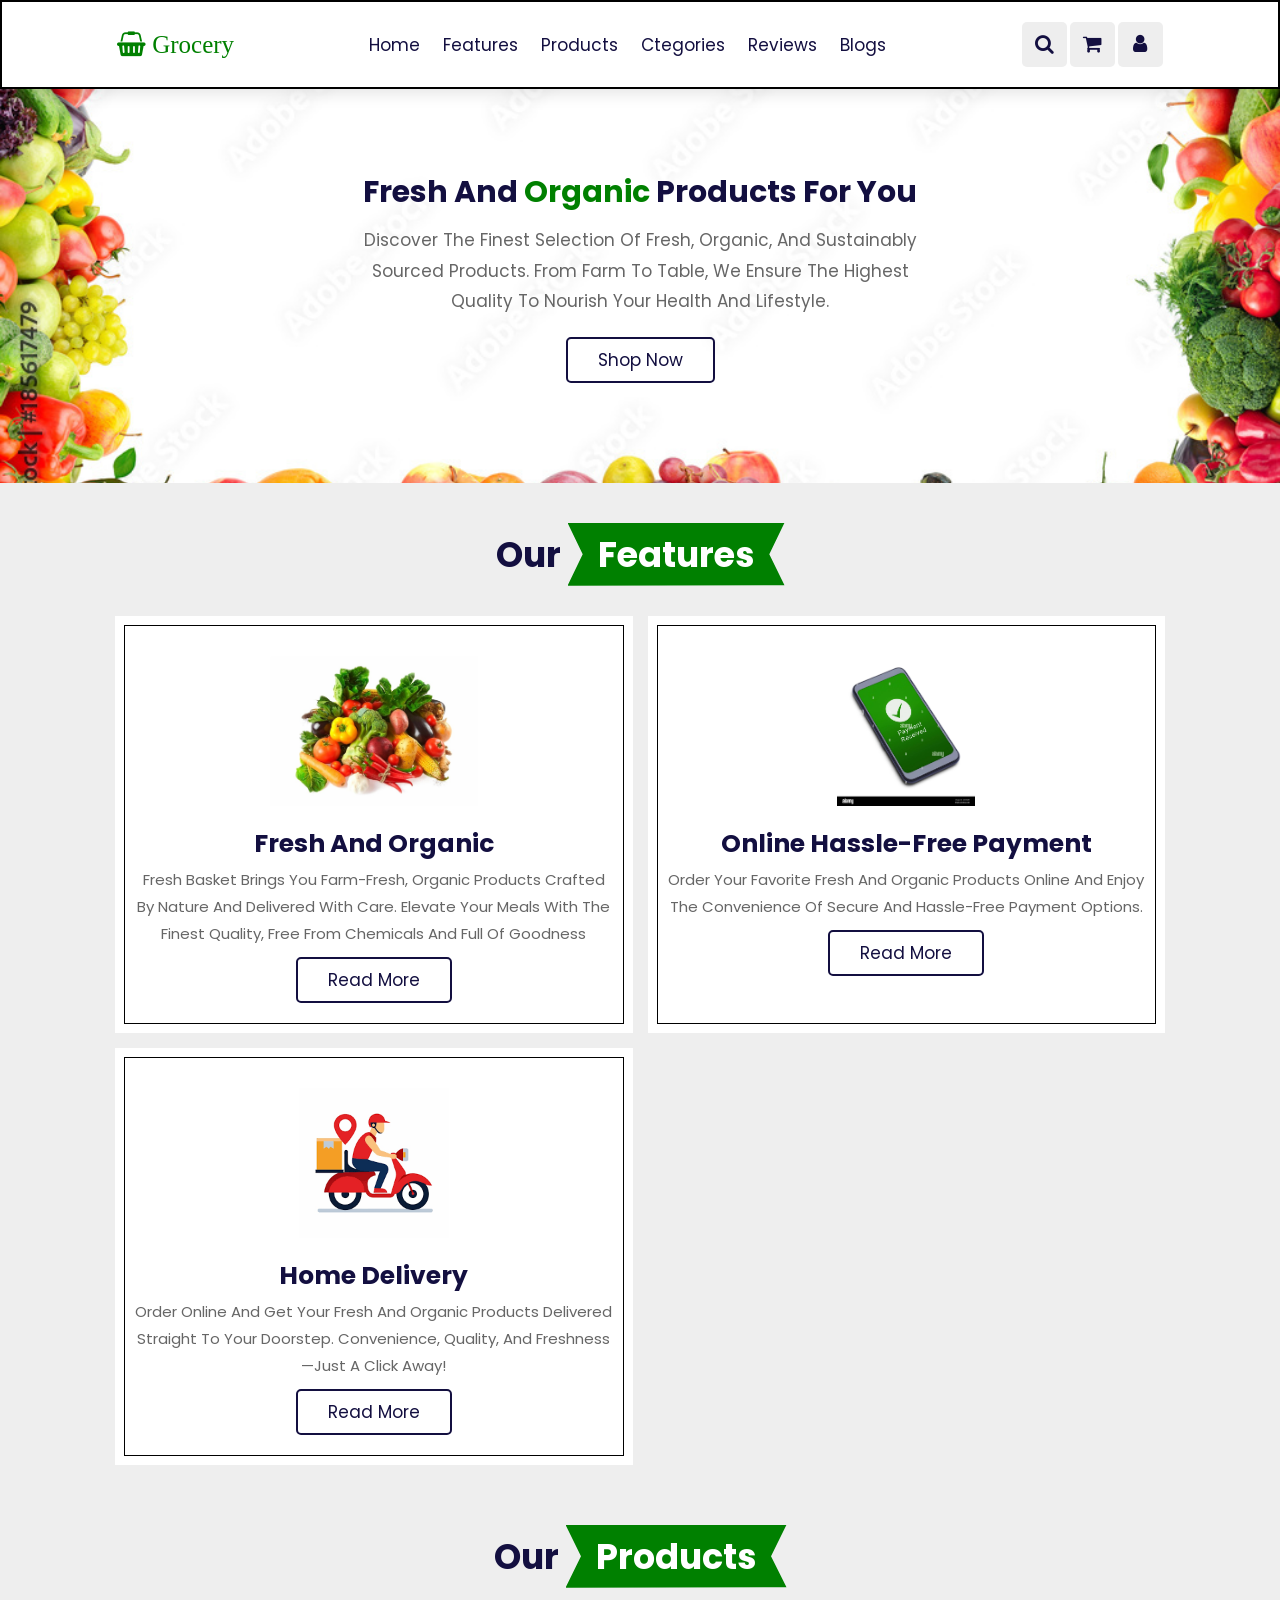
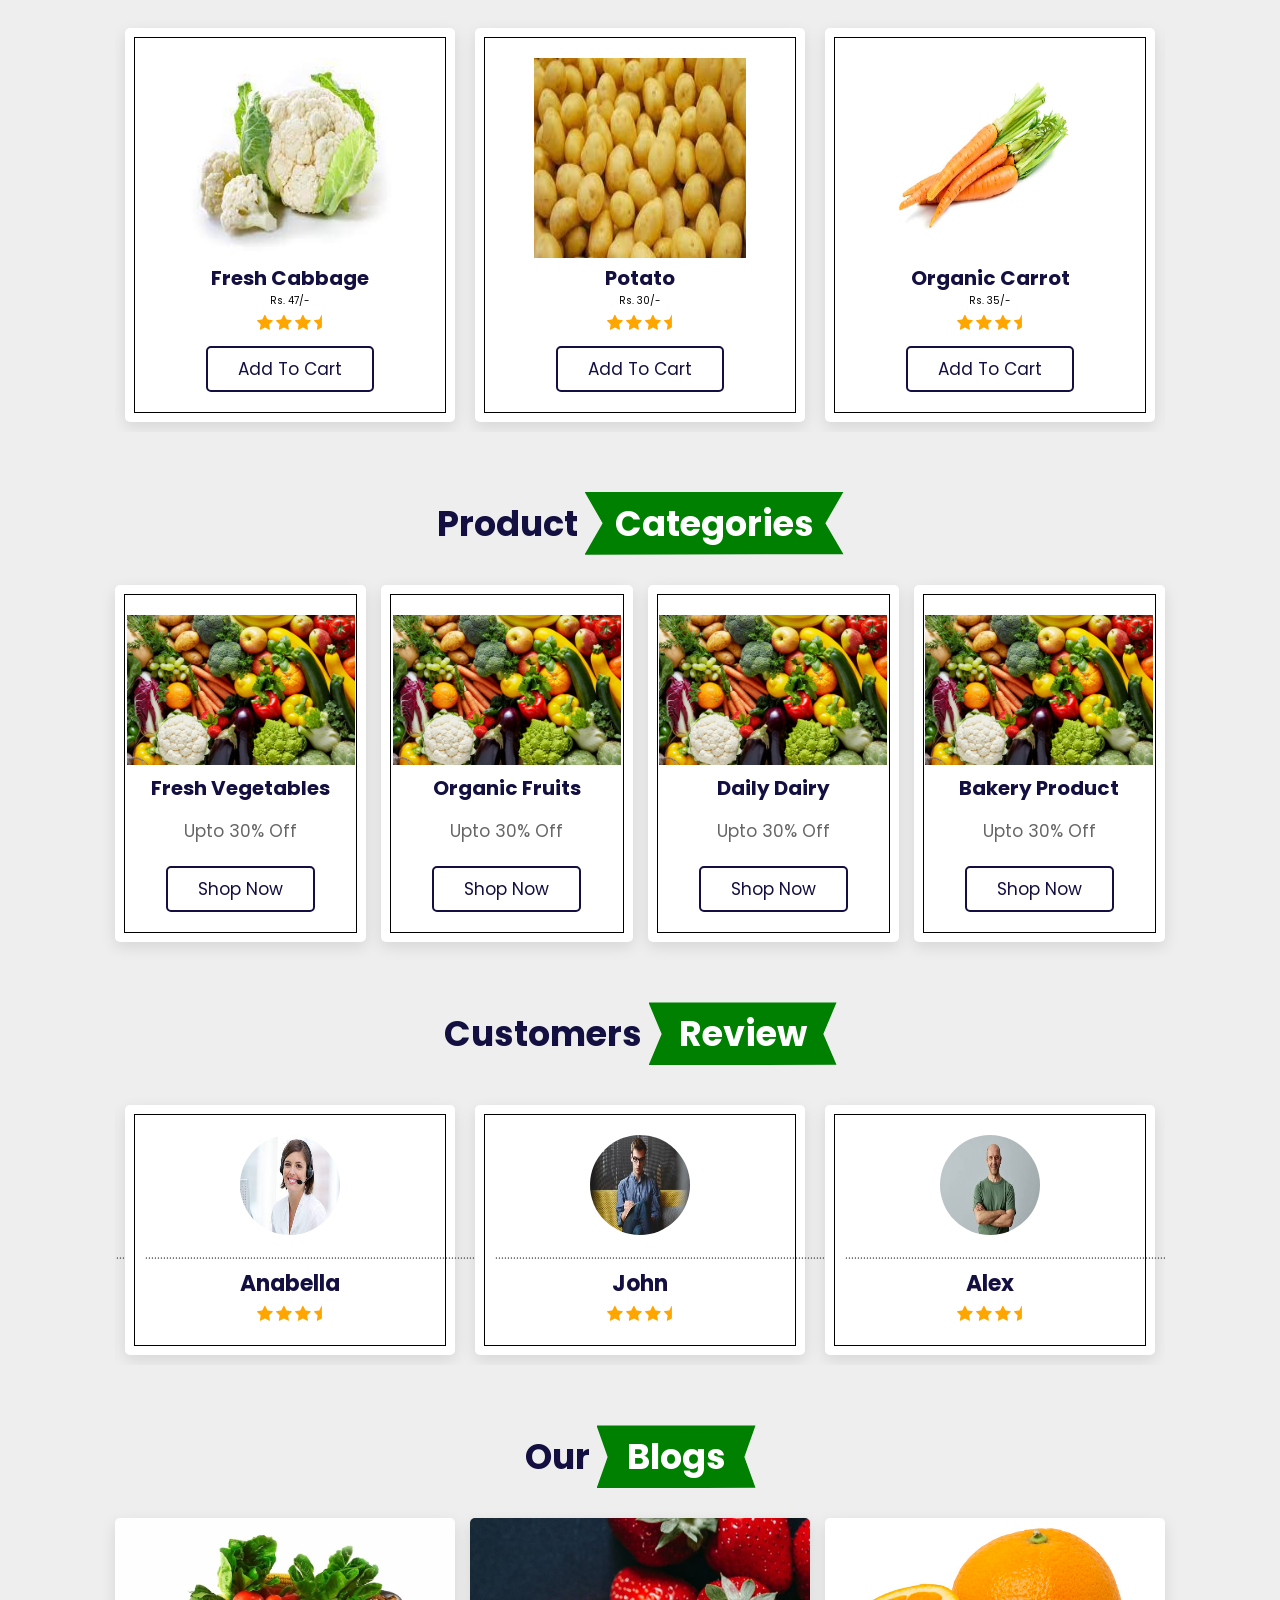
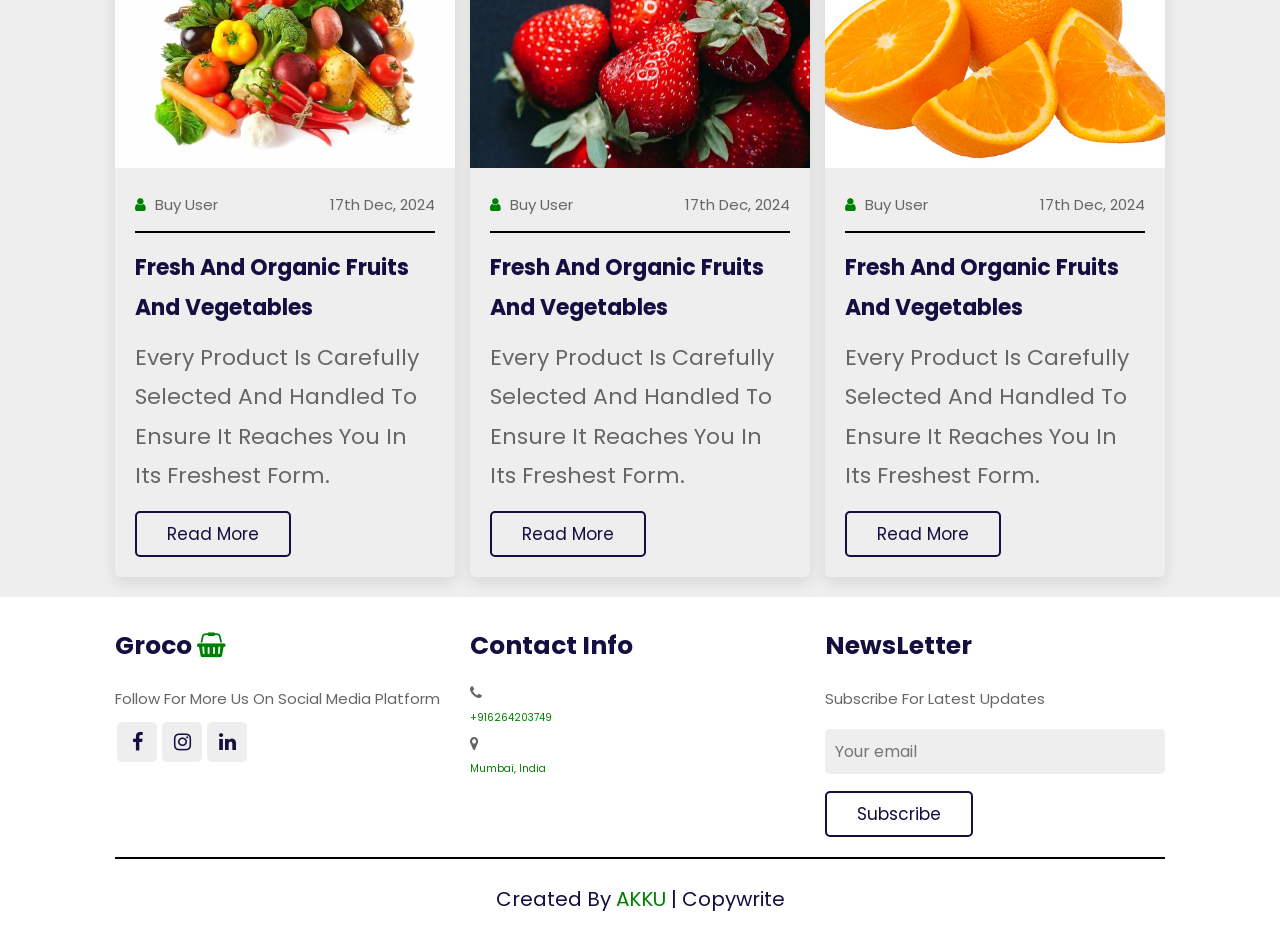
==== index.html @ 1bf32f7f "rename the file" ====
<!DOCTYPE html>
<html>

<head>
    <title>Organic Vegetables and Fruits</title>

    <link rel="icon" type="image/png" href="IMAGES/favicon-96x96.png" sizes="96x96" />
    <link rel="icon" type="image/svg+xml" href="IMAGES/favicon.svg" />
    <link rel="shortcut icon" href="IMAGES/favicon.ico" />
    <link rel="apple-touch-icon" sizes="180x180" href="IMAGES/apple-touch-icon.png" />
    <link rel="manifest" href="IMAGES/site.webmanifest" />

    <!-- Code for font awesome cdn -->
    <link rel="stylesheet" href="https://cdnjs.cloudflare.com/ajax/libs/font-awesome/4.7.0/css/font-awesome.min.css">
    <meta name="viewport" content="width=device-width, initial-scale=1">
    <link rel="stylesheet" href="https://cdnjs.cloudflare.com/ajax/libs/font-awesome/4.7.0/css/font-awesome.min.css">

    <!-- Code for linking css file -->
    <link rel="stylesheet" type="text/css" href="/LandingPAge.css">

    <link
    rel="stylesheet"
    href="https://cdn.jsdelivr.net/npm/swiper@11/swiper-bundle.min.css"
  />

    <meta name="viewport" content="width=device-width, initial-scale=1.0">

</head>

<body>

    <!-- header section -->
    <header class="header">
        <a href="#" class="logo"> <i class="fa fa-shopping-basket"> Grocery </i> </a>

        <nav class="navbar">
            <a href="#home">Home</a>
            <a href="#features">Features</a>
            <a href="#Products">Products</a>
            <a href="#categories">Ctegories</a>
            <a href="#reviews">Reviews</a>
            <a href="#blogs">Blogs</a>
        </nav>

        <div class="icons">
            <div class="fa fa-bars" id="menu-btn"></div>
            <div class="fa fa-search" id="search-btn"></div>
            <div class="fa fa-shopping-cart" id="cart-btn"></div>
            <div class="fa fa-user" id="login-btn"></div>
        </div>

        <form class="search-form">
            <input type="search" id="search-box" placeholder="Search Here">
            <label for="search-box" class="fa fa-search"></label>
        </form>


        <div class="shopping-cart">
            <div class="box">
                <i class="fa fa-trash"></i>
                <img src="IMAGES/watermelon.jpeg">
                <div class="content">
                    <h3>watermelon</h3>
                    <span class="price">₹57</span>
                    <span class="quantity">Qty.5</span>
                </div>

            </div>
            <div class="box">
                <i class="fa fa-trash"></i>
                <img src="IMAGES/Guawa.jpeg">
                <div class="content">
                    <h3>Guawa</h3>
                    <span class="price">₹37</span>
                    <span class="quantity">Qty.5</span>
                </div>

            </div>

            <div class="box">
                <i class="fa fa-trash"></i>
                <img src="IMAGES/Strawberryy.jpg">
                <div class="content">
                    <h3>Strawberry</h3>
                    <span class="price">₹87</span>
                    <span class="quantity">Qty.5</span>
                </div>

            </div>
            <div class="total">Total: Rs270/- </div>
            <a href="#" class="btn">Checkout</a>
        </div>


        <form action="#" class="login-form">
            <h3>Login now</h3>
            <input type="email" placeholder="enter your email" class="box">
             <input type="password" placeholder="enter password" class="box">

                <p>Forget Your password <a href="#">Click Here</a></p>
                <p>Don't have an account <a href="#">Create Now</a></p>
             <input type="submit" value="Login now" class="btn">
        </form>


    </header>


    <!-- Home Banner section -->
    <div class="home" id="home">
        <div class="content">
            <h3>Fresh and <span>Organic</span> products for you</h3>
            <p>Discover the finest selection of fresh, organic, and sustainably sourced products. From farm to table, we ensure the highest quality to nourish your health and lifestyle.</p>

            <a href="#" class="btn">Shop now</a>


        </div>
    </div>



    <!-- our feature section -->
     <section class="features" id="features">
        <h1 class="heading">Our <span>Features</span></h1>

        <div class="box-container">
            <div class="box">
                <img src="/IMAGES/Veg.jpg">
                <h3>Fresh and Organic</h3>

                <p>Fresh Basket brings you farm-fresh, organic products crafted by nature and delivered with care. Elevate your meals with the finest quality, free from chemicals and full of goodness  </p>

                <a href="#" class="btn">Read more</a>
            </div>

            <div class="box">
                <img src="/IMAGES/Payment.jpg">
                <h3>Online hassle-free Payment</h3>

                <p>Order your favorite fresh and organic products online and enjoy the convenience of secure and hassle-free payment options. </p>

                <a href="#" class="btn">Read more</a>
            </div>

            <div class="box">
                <img src="/IMAGES/delivery.png">
                <h3>Home Delivery</h3>

                <p>Order online and get your fresh and organic products delivered straight to your doorstep. Convenience, quality, and freshness—just a click away!  </p>

                <a href="#" class="btn">Read more</a>
            </div>
            
        </div>

     </section>

     <!-- our product section -->

    <section class="products" id="products">
        <h1 class="heading">Our <span>Products</span></h1>
    
        <div class="swiper product-slider">
            <div class="swiper-wrapper">
                <div class="swiper-slide box">
                    <img src="/IMAGES/cabbage.jpeg">
                    <h1>Fresh cabbage</h1>
                    <div class="price">Rs. 47/-</div>
                    <div class="stars">
                        <i class="fa fa-star"></i>
                        <i class="fa fa-star"></i>
                        <i class="fa fa-star"></i>
                        <i class="fa fa-star-half"></i>
    
                    </div>
                    <a href="#" class="btn">Add to cart</a>
                </div>

                <div class="swiper-slide box">
                    <img src="/IMAGES/Potato.jpeg">
                    <h1>Potato</h1>
                    <div class="price">Rs. 30/-</div>
                    <div class="stars">
                        <i class="fa fa-star"></i>
                        <i class="fa fa-star"></i>
                        <i class="fa fa-star"></i>
                        <i class="fa fa-star-half"></i>
            
                    </div>
                    <a href="#" class="btn">Add to cart</a>
                </div>
            
                <div class="swiper-slide box">
                    <img src="/IMAGES/Carrot.jpg">
                    <h1>Organic Carrot</h1>
                    <div class="price">Rs. 35/-</div>
                    <div class="stars">
                        <i class="fa fa-star"></i>
                        <i class="fa fa-star"></i>
                        <i class="fa fa-star"></i>
                        <i class="fa fa-star-half"></i>
            
                    </div>
                    <a href="#" class="btn">Add to cart</a>
                </div>
            
                <div class="swiper-slide box">
                    <img src="/IMAGES/mango.jpg">
                    <h1>Fresh mango</h1>
                    <div class="price">Rs. 150/-</div>
                    <div class="stars">
                        <i class="fa fa-star"></i>
                        <i class="fa fa-star"></i>
                        <i class="fa fa-star"></i>
                        <i class="fa fa-star-half"></i>
            
                    </div>
                    <a href="#" class="btn">Add to cart</a>
                </div>
        
                <div class="swiper-slide box">
                    <img src="/IMAGES/Strawberryy.jpg">
                    <h1>Fresh Strawberry</h1>
                    <div class="price">Rs. 47/-</div>
                    <div class="stars">
                        <i class="fa fa-star"></i>
                        <i class="fa fa-star"></i>
                        <i class="fa fa-star"></i>
                        <i class="fa fa-star-half"></i>
            
                    </div>
                    <a href="#" class="btn">Add to cart</a>
                </div>

                <div class="swiper-slide box">
                    <img src="/IMAGES/ladisfing1.jpg">
                    <h1>Organic LAdyfinger</h1>
                    <div class="price">Rs. 17/-</div>
                    <div class="stars">
                        <i class="fa fa-star"></i>
                        <i class="fa fa-star"></i>
                        <i class="fa fa-star"></i>
                        <i class="fa fa-star-half"></i>
            
                    </div>
                    <a href="#" class="btn">Add to cart</a>
                </div>
            </div>
        </div>
    </section>


    <!-- Our categories -->

    <section class="categories" id="categories">
        <h1 class="heading"> Product <span>Categories</span></h1>
        <div class="box-container">
            <div class="box">
                <img src="/IMAGES/allvegeies.jpg">
                <h3>Fresh Vegetables</h3>
                <p>upto 30% off</p>
                <a href="#" class="btn">Shop now</a>
            </div>

            <div class="box">
                <img src="/IMAGES/allvegeies.jpg">
                <h3>Organic Fruits</h3>
                <p>upto 30% off</p>
                <a href="#" class="btn">Shop now</a>
            </div>

            <div class="box">
                <img src="/IMAGES/allvegeies.jpg">
                <h3>Daily Dairy</h3>
                <p>upto 30% off</p>
                <a href="#" class="btn">Shop now</a>
            </div>

            <div class="box">
                <img src="/IMAGES/allvegeies.jpg">
                <h3>Bakery Product</h3>
                <p>upto 30% off</p>
                <a href="#" class="btn">Shop now</a>
            </div>
        </div>
    </section>


    <!-- Review Section -->

    <section class="review" id="review">
        <h1 class="heading"> Customers <span>Review</span></h1> 
        <div class="swiper review-slider">
            <div class="swiper-wrapper">
            <div class="swiper-slide box">
                <img src="/IMAGES/P1.jpeg">
                <p>.......................................................................................................................................................................................</p>
                <h3>Lui Loise</h3>
                <div class="stars">
                    <i class="fa fa-star"></i>
                    <i class="fa fa-star"></i>
                    <i class="fa fa-star"></i>
                    <i class="fa fa-star-half"></i>

                </div>
            </div>

            <div class="swiper-slide box">
                <img src="/IMAGES/p2.jpeg">
                <p>.......................................................................................................................................................................................</p>
                <h3>Anabella </h3>
                <div class="stars">
                    <i class="fa fa-star"></i>
                    <i class="fa fa-star"></i>
                    <i class="fa fa-star"></i>
                    <i class="fa fa-star-half"></i>

                </div>
            </div>

            <div class="swiper-slide box">
                <img src="/IMAGES/p3.jpeg">
                <p>.......................................................................................................................................................................................</p>
                <h3>John</h3>
                <div class="stars">
                    <i class="fa fa-star"></i>
                    <i class="fa fa-star"></i>
                    <i class="fa fa-star"></i>
                    <i class="fa fa-star-half"></i>

                </div>
            </div>

            <div class="swiper-slide box">
                <img src="/IMAGES/p4.jpeg">
                <p>.......................................................................................................................................................................................</p>
                <h3>Alex</h3>
                <div class="stars">
                    <i class="fa fa-star"></i>
                    <i class="fa fa-star"></i>
                    <i class="fa fa-star"></i>
                    <i class="fa fa-star-half"></i>

                </div>
            </div>
            </div>
        </div>
    </section>

    <!-- our blogging  -->

    <section class="blogs" id="blogs">
        <h1 class="heading"> Our <span>Blogs</span></h1>
        <div class="box-container">

            <div class="box">
                <img src="IMAGES/Veg.jpg">
                <div class="content">
                    <div class="icons">
                        <a href="#"><i class="fa fa-user"></i> Buy User</a>
                        <a href="#"><i class="fa fa-calender"></i> 17th Dec, 2024</a>
                </div>
                <h3>Fresh and organic fruits and Vegetables</h3>
                <p>Every product is carefully selected and handled to ensure it reaches you in its freshest form.</p>
                <a href="#" class="btn">read more</a>
           </div>
        </div>

        <div class="box">
            <img src="IMAGES/Strawberry.jpg">
            <div class="content">
                <div class="icons">
                    <a href="#"><i class="fa fa-user"></i> Buy User</a>
                    <a href="#"><i class="fa fa-calender"></i> 17th Dec, 2024</a>
            </div>
            <h3>Fresh and organic fruits and Vegetables</h3>
            <p>Every product is carefully selected and handled to ensure it reaches you in its freshest form.</p>
            <a href="#" class="btn">read more</a>
       </div>
    </div>

    <div class="box">
        <img src="IMAGES/orange.jpg">
        <div class="content">
            <div class="icons">
                <a href="#"><i class="fa fa-user"></i> Buy User</a>
                <a href="#"><i class="fa fa-calender"></i> 17th Dec, 2024</a>
                    </div>
                        <h3>Fresh and organic fruits and Vegetables</h3>
                            <p>Every product is carefully selected and handled to ensure it reaches you in its freshest form.</p>
                             <a href="#" class="btn">read more</a>
                      </div>
             </div>
        </div>

    </section>

    <!-- footer section -->
     <section class="footer">
        <div class="box-container">
            <div class="box">
                <h3>Groco <i class="fa fa-shopping-basket"></i></h3>
                <p>follow for more us on social media platform</p>
                <div class="share">
                    <a href="#" class="fa fa-facebook"></a>
                    <a href="#" class="fa fa-instagram"></a>
                    <a href="#" class="fa fa-linkedin"></a>
                </div>
            </div>

            <div class="box">
                <h3>Contact Info</h3>
                <a href="#" class="links"><i class="fa fa-phone"></i>+916264203749</a>
                <a href="#" class="links"><i class="fa fa-map-marker"></i>Mumbai, India</a>
            </div>


            <div class="box">
                <h3>NewsLetter</h3>
                <p>Subscribe for latest updates</p>
                <input type="email" placeholder="Your email" class="email">
                <input type="submit" value="Subscribe" class="btn">

            </div>
        </div>
            <div class="credit"> Created By <span>AKKU</span> | copywrite</div>

     </section>


    <script src="https://cdn.jsdelivr.net/npm/swiper@11/swiper-bundle.min.js"></script>
    <script src="/script.js"></script>

</body>

</html>
---- LandingPAge.css ----
@import url('https://fonts.googleapis.com/css2?family=Poppins:ital,wght@0,400;0,500;1,300&display=swap');

:root {
    --green: green;
    --black: #130f40;
    --light-color: #666;
    --box-shadow: 0 .5rem 1.5rem rgba(0, 0, 0, .1);
    --border: .2rem solid rgba(0, 0, 0.1);
    --outline: .1rem solid rgba(0, 0, 0.1);

}

* {
    font-family: 'Poppins', sans-serif;
    margin: 0;
    padding: 0;
    box-sizing: border-box;
    outline: none;
    border: none;
    text-decoration: none;
    text-transform: capitalize;
    transition: all .2s linear;

}

html {
    font-size: 62.5%;
    overflow-x: hidden;
    scroll-behavior: smooth;
    scroll-padding-top: 7rem;
}

body {
    background-color: #eee;

}

/* css code for home banner */
section {
    padding: 2rem 9%;
}
.heading
{
    text-align: center;
    padding: 2rem 0;
    padding-bottom: 3rem;
    font-size: 3.5rem;
    color: var(--black);
}
.heading span 
{
    background: var(--green);
    color: #fff;
    display: inline-block;
    padding: .5rem 3rem;
    clip-path: polygon(100% 0, 93% 50%, 100% 99%, 0% 100%, 7% 50%, 0% 0%);

}

.btn {
    border: .2rem solid var(--black);
    margin-top: 1rem;
    display: inline-block;
    padding: .8rem 3rem;
    font-size: 1.7rem;
    border-radius: .5rem;
    color: var(--black);
    cursor: pointer;
    background: none;
}

.btn:hover {
    background: var(--green);
    color: #fff;
}

.header {
    border: 2px solid;
    position: fixed;
    top: 0;
    left: 0;
    right: 0;
    z-index: 1000;
    display: flex;
    align-items: center;
    justify-content: space-between;
    padding: 2rem 9%;
    background: #fff;
    box-shadow: var(--box-shadow);

}

.header .logo {
    font-size: 2.5rem;
    font-weight: bolder;
}

.header .logo i {
    color: var(--green);
}

.header .navbar a {
    font-size: 1.7rem;
    margin: 0 1rem;
    color: var(--black)
}

.header .navbar a:hover {
    color: var(--green);
}

.header .icons div {
    border: 0px solid;
    height: 4.5rem;
    width: 4.5rem;
    line-height: 4.5rem;
    border-radius: .5rem;
    background: #eee;
    color: var(--black);
    font-size: 2rem;
    margin-right: 3ren;
    text-align: center;
    cursor: pointer;
}

.header .icons div:hover {
    background: var(--green);
    color: white;
}

#menu-btn {
    display: none;
}

.header .navbar.active {
    right: 2rem;
    transition: .4s linear;
}


.header .search-form {
    border: 0px solid;
    position: absolute;
    top: 110%;
    right: -110%;
    width: 50rem;
    height: 5rem;
    background: #fff;
    border-radius: .5rem;
    overflow: hidden;
    display: flex;
    align-items: center;
    box-shadow: var(--box-shadow);

}

.header .search-form.active {
    right: 2rem;
    transition: .4rem linear;
}

.header .search-form input {
    height: 100%;
    width: 100%;
    background: none;
    text-transform: none;
    font-size: 1.6rem;
    color: var(--black);
    padding: 0 1.5rem;
}

.header .search-form label {
    font-size: 2.2rem;
    padding-right: 1.5rem;
    color: var(--black);
    cursor: pointer;
}

.header .search-form label:hover {
    color: var(--green);

}

.header .shopping-cart {
    border: 0px solid;
    position: absolute;
    top: 110%;
    right: -110%;
    padding: 1rem;
    border-radius: .5rem;
    box-shadow: var(--box-shadow);
    width: 35rem;
    background: #fff;
}

.header .shopping-cart.active {
    right: 2rem;
    transition: .4s linear;
}

.header .shopping-cart .box {
    display: flex;
    flex-direction: row;
    align-items: center;
    gap: 1rem;
    position: relative;
    margin: 1rem 0;

}

.header .shopping-cart .box img {
    width: 10rem;
    /* width: 100%; */
    object-fit: cover;
}

.header .shopping-cart .box .fa-trash {
    font-size: 2rem;
    position: absolute;
    top: 50%;
    right: 2rem;
    cursor: pointer;
    color: var(--light-color);
    transform: translateY(-50%);
}

.header .shopping-cart .box .fa-trash:hover {
    color: var(--green);
}

.header .shopping-cart .box .content h3 {
    color: var(--black);
    font-size: 1.7rem;
    padding-bottom: 1rem;
}

.header .shopping-cart .box .content span {
    color: var(--light-color);
    font-size: 1.6rem;
}

.header .shopping-cart .box .content .quantity {
    padding-left: 1rem;
}

.header .shopping-cart .total {
    font-size: 2.5rem;
    padding: 1rem 0;
    text-align: center;
    color: var(--black);
}

.header .shopping-cart .btn {
    display: block;
    text-align: center;
    margin: 1rem 0;
}

.header .login-form {
    border: 0px solid;
    position: absolute;
    width: 30rem;
    top: 110%;
    right: -110%;
    box-shadow: var(--box-shadow);
    padding: 2rem;
    border-radius: .5rem;
    background: #fff;
    text-align: center;

}

.header .login-form.active {
    right: 2rem;
    transition: .4s linear;
}

.header .login-form h3 {
    font-size: 2.5rem;
    text-transform: uppercase;
    color: var(--black);
}

.header .login-form .box {
    width: 100%;
    border: 0px solid;
    margin: .7rem 0;
    background: #eee;
    border-radius: .5rem;
    padding: 1rem;
    font-size: 1.6rem;
    color: var(--black);
    text-transform: none;
}

.header .login-form p {
    font-size: 1.4rem;
    padding: .5rem 0;
    color: var(--light-color);
}

.header .login-form p a {
    color: var(--green);
    text-decoration: underline;
}


.home {
    border: 0px solid;
    display: flex;
    justify-content: center;
    background: url(/IMAGES/allorganics.jpg) no-repeat;
    background-position: center;
    background-size: cover;
    padding-top: 17rem;
    padding-bottom: 10rem;

}


.home .content
 {
    border: 0px solid;
    text-align: center;
    width: 60rem;

}

.home .content h3 {
    color: var(--black);
    font-size: 3rem;
}

.home .content h3 span {
    color: var(--green);
}

.home .content p
{
    color: var(--light-color);
    font-size: 1.7rem;
    padding: 1rem 0;
    line-height: 1.8;
}

/* features code */
.features .box-container
{
    border: 0px solid;
    display: grid;
    grid-template-columns: repeat(auto-fit, minmax(35rem, 1fr));
    gap: 1.5rem;
}

.features .box-container .box
{
    border: 0px solid red;
    padding: 3rem 2rem;
    background: #fff;
    outline: var(--outline);
    outline-offset: -1rem;
    text-align: center;
    box-shadow: 0px 0px 5px var(--box-shadow);

}

.features .box-container .box:hover
{
    box-shadow: 1px 1px 10px 4px var(--green);
}

.features .box-container .box img
{
    margin: 1rem 0;
    height: 15rem;
}

.features .box-container .box h3
{
    font-size: 2.5rem;
    line-height: 1.8;
    color: var(--black);
}
.features .box-container .box p
{
    font-size: 1.5rem;
    line-height: 1.8;
    color: var(--light-color);
    padding: 1rem o; 
}


/* products */

.products .product-slider
{
    border: 0px solid;
    padding: 1rem;
    
}

.products .product-slider:first-child
{
    margin-bottom: 2rem;
}
.products .product-slider .box
{
    border: 0px solid red;
    background: #fff;
    border-radius: .5rem;
    text-align: center;
    padding: 3rem 2rem;
    outline-offset: -1rem;
    outline: var(--outline);
    box-shadow: var(--box-shadow);
    transition: .2s linear;
    /* max-width: 250px; */
    /* overflow: hidden;  */
    
}
.products .product-slider .box:hover
{
    box-shadow: 1px 1px 10px 4px var(--green);
}
.products .product-slider .box img
{
    height: 20rem;
    max-width: 212px;
    
}
.products .product-slider .box h1
{
    font-size: 2rem;
    color: var(--black);
}
.products .product-slider .box.price
{
    font-size: 2rem;
    color: var(--light-color);
    padding: .5rem 0;
}
.products .product-slider .box .stars i
{
    font-size: 1.7rem;
    color: orange;
    padding: .5rem 0;
}

/* categories */
.categories .box-container
{
    border: 0px solid;
    display: grid;
    grid-template-columns: repeat(auto-fit, minmax(25rem, 1fr));
    gap: 1.5rem;
}
.categories .box-container .box{
    padding: 3rem 0;
    background: white;
    border-radius: .5rem;
    box-shadow: var(--box-shadow);
    outline: var(--outline);
    outline-offset: -1rem;
    text-align: center;
}
.categories .box-container .box:hover
{
    box-shadow: 1px 1px 10px 4px var(--green);
}

.categories .box-container .box img
{
    margin: 1rem o;
    height: 15rem;
}

.categories .box-container .box h3
{
    font-size: 2rem;
    color: var(--black);
    line-height: 1.8;
}

.categories .box-container .box p
{
   font-size: 1.7rem;
   color: var(--light-color);
   line-height: 1.8;
   padding: 1rem 0;
}

/* review */
.review .review-slider
{
    border: 0px solid;
    padding: 1rem;
}
.review .review-slider .box
{
    border: 0px solid red;
    background: #fff;
    border-radius: .5rem;
    text-align: center;
    padding: 3rem 2rem;
    outline-offset: -1rem;
    outline: var(--outline);
    box-shadow: var(--box-shadow);
    transition: .2s linear;
    /* max-width: 250px; */
}

.review .review-slider .box:hover
{
    box-shadow: 1px 1px 10px 4px var(--green);
}

.review .review-slider .box img
{
    height: 10rem;
    width: 10rem;
    border-radius: 50%;
}

.review .review-slider .box p
{
    padding:  1rem o;
    line-height: 1.8;
    color: var(--light-color);
    font-size: 1.5rem;
    /* word-wrap: break-word; */
}

.review .review-slider .box h3
{
    padding-bottom:  .5rem ;
    color: var(--black);
    font-size: 2.2rem;
}
.review .review-slider .box .stars i
{
    color: orange;
    font-size: 1.7rem;
}

/* blogs */
.blogs .box-container
{
    border: 0px solid;
    display: grid;
    grid-template-columns: repeat(auto-fit, minmax(25rem, 1fr));
    gap: 1.5rem;
}
.blogs .box-container .box
{
    overflow: hidden;
    border-radius: .5rem;
    box-shadow: var(--box-shadow);
}
.blogs .box-container .box img
{
    height: 25rem;
    width: 100%;
    object-fit: cover;
}
.blogs .box-container .box .content
{
    padding: 2rem;
}
.blogs .box-container .box .content .icons
{
    display: flex;
    align-items: center;
    justify-content: space-between;
    padding-bottom: 1.5rem;
    margin-bottom: 1rem;
    border-bottom: var(--border);
}

.blogs .box-container .box .content .icons a
{
    color: var(--light-color);
    font-size: 1.5rem;
}
.blogs .box-container .box .content .icons a:hover
{
    color: var(--black);
}
.blogs .box-container .box .content .icons a i
{
    color: green;
    padding-right: .5rem;
}
.blogs .box-container .box .content h3
{
    line-height: 1.8;
    color: var(--black);
    font-size: 2.2rem;
    padding: .5rem 0;
}
.blogs .box-container .box .content p
{
    line-height: 1.8;
    color: var(--light-color);
    font-size: 2.2rem;
    padding: .5rem 0;
}

/* footer */
.footer 
{
    background: #fff;
}
.footer .box-container
{
    border: 0px solid;
    display: grid;
    grid-template-columns: repeat(auto-fit, minmax(26rem, 1fr));
    gap: 1.5rem;
}
.footer .box-container .box h3
{
    font-size: 2.5rem;
    color: var(--black);
    padding: 1rem 0;
}
.footer .box-container .box h3 i
{
    color: var(--green);
}
.footer .box-container .box .links
{
    color: var(--green);
    padding-right: .5rem;
}
.footer .box-container .box .links i
{
    display: block;
    font-size: 1.5rem;
    color: var(--light-color);
    padding: 1rem 0;
}
.footer .box-container .box .links:hover:hover
{
    padding-right: 2rem;
}
.footer .box-container .box p
{
    line-height: 1.8;
    font-size: 1.5rem;
    color: var(--light-color);
    padding: 1rem 0;
}
.footer .box-container .box .share a
{
    height: 4rem;
    width: 4rem;
    line-height: 4rem;
    border-radius: .5rem;
    font-size: 2rem;
    color: var(--black);
    margin-left: .2rem;
    background: #eee;
    text-align: center;
}
.footer .box-container .box .share a:hover
{
   background: var(--green);
   color: #fff;
}
.footer .box-container .box .email
{
    width: 100%;
    margin: .7rem 0;
    padding: 1rem;
    border-radius: .5rem;
    background: #eee;
    font-size: 1.6rem;
     color: var(--black);
     text-transform: none;
}
.footer .credit
{
    text-align: center;
    margin-top: 2rem;
    padding: 1rem;
    padding-top: 2.5rem;
    font-size: 2rem;
    color: var(--black);
    border-top: var(--border);
}
.footer .credit span
{
    color: var(--green);
}


/* media query */

@media (max-width: 991px) {
    html {
        font-size: 55%;
    }

    .header {
        padding: 2rem;
    }

    section {
        padding: 2rem;
    }
}

@media (max-width: 768px) {
    #menu-btn {
        display: inline-block;
    }

    .header .search-form {
        width: 90%;
    }

    .header .navbar {
        position: absolute;
        top: 110%;
        right: -110%;
        width: 30rem;
        box-shadow: var(--box-shadow);
        border-radius: .5rem;
        background: #fff;
    }

    .header .navbar a {
        font-size: 2rem;
        margin: 2rem 2.5rem;
        display: block
    }
}

@media (max-width: 450px) 
{
    html 
    {
        font-size: 50%;
    }
    .heading
    {
        font-size: 2.5rem;
    }
    .footer
    {
        text-align: center;
    }
}
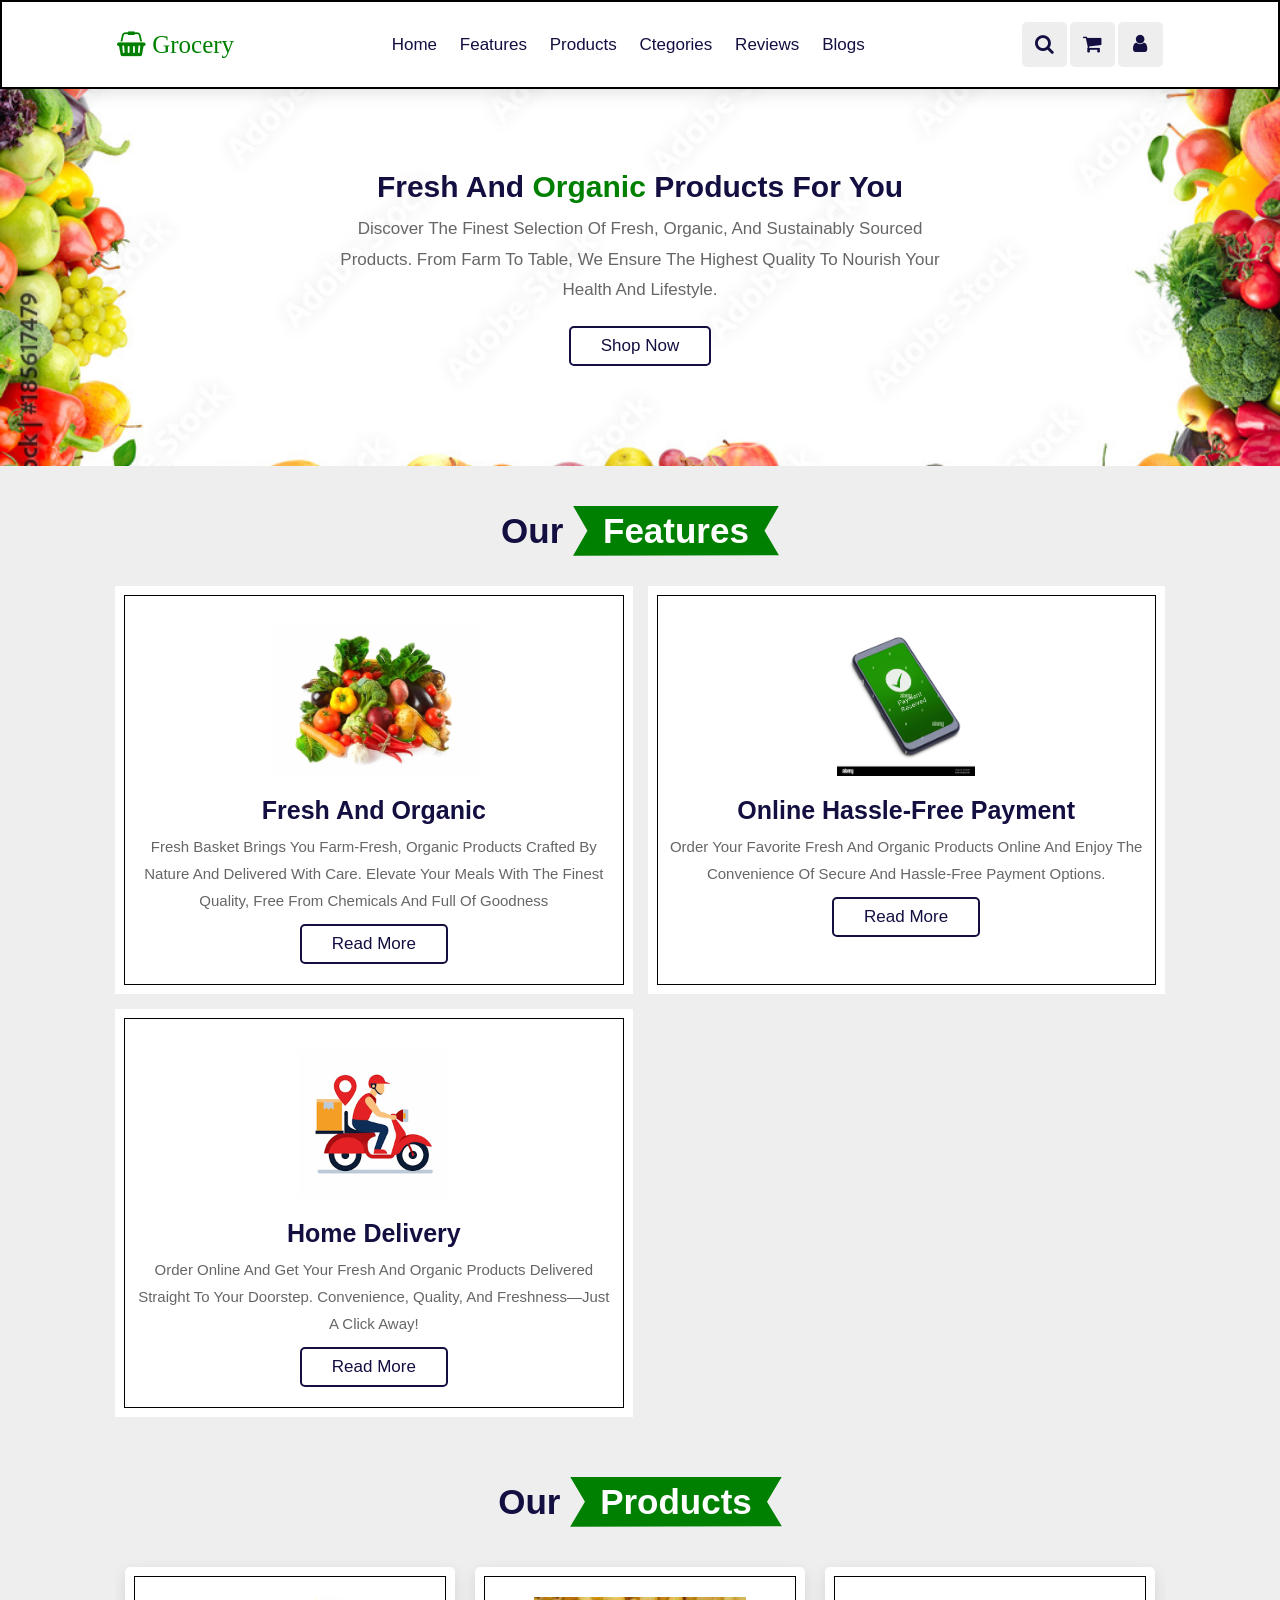
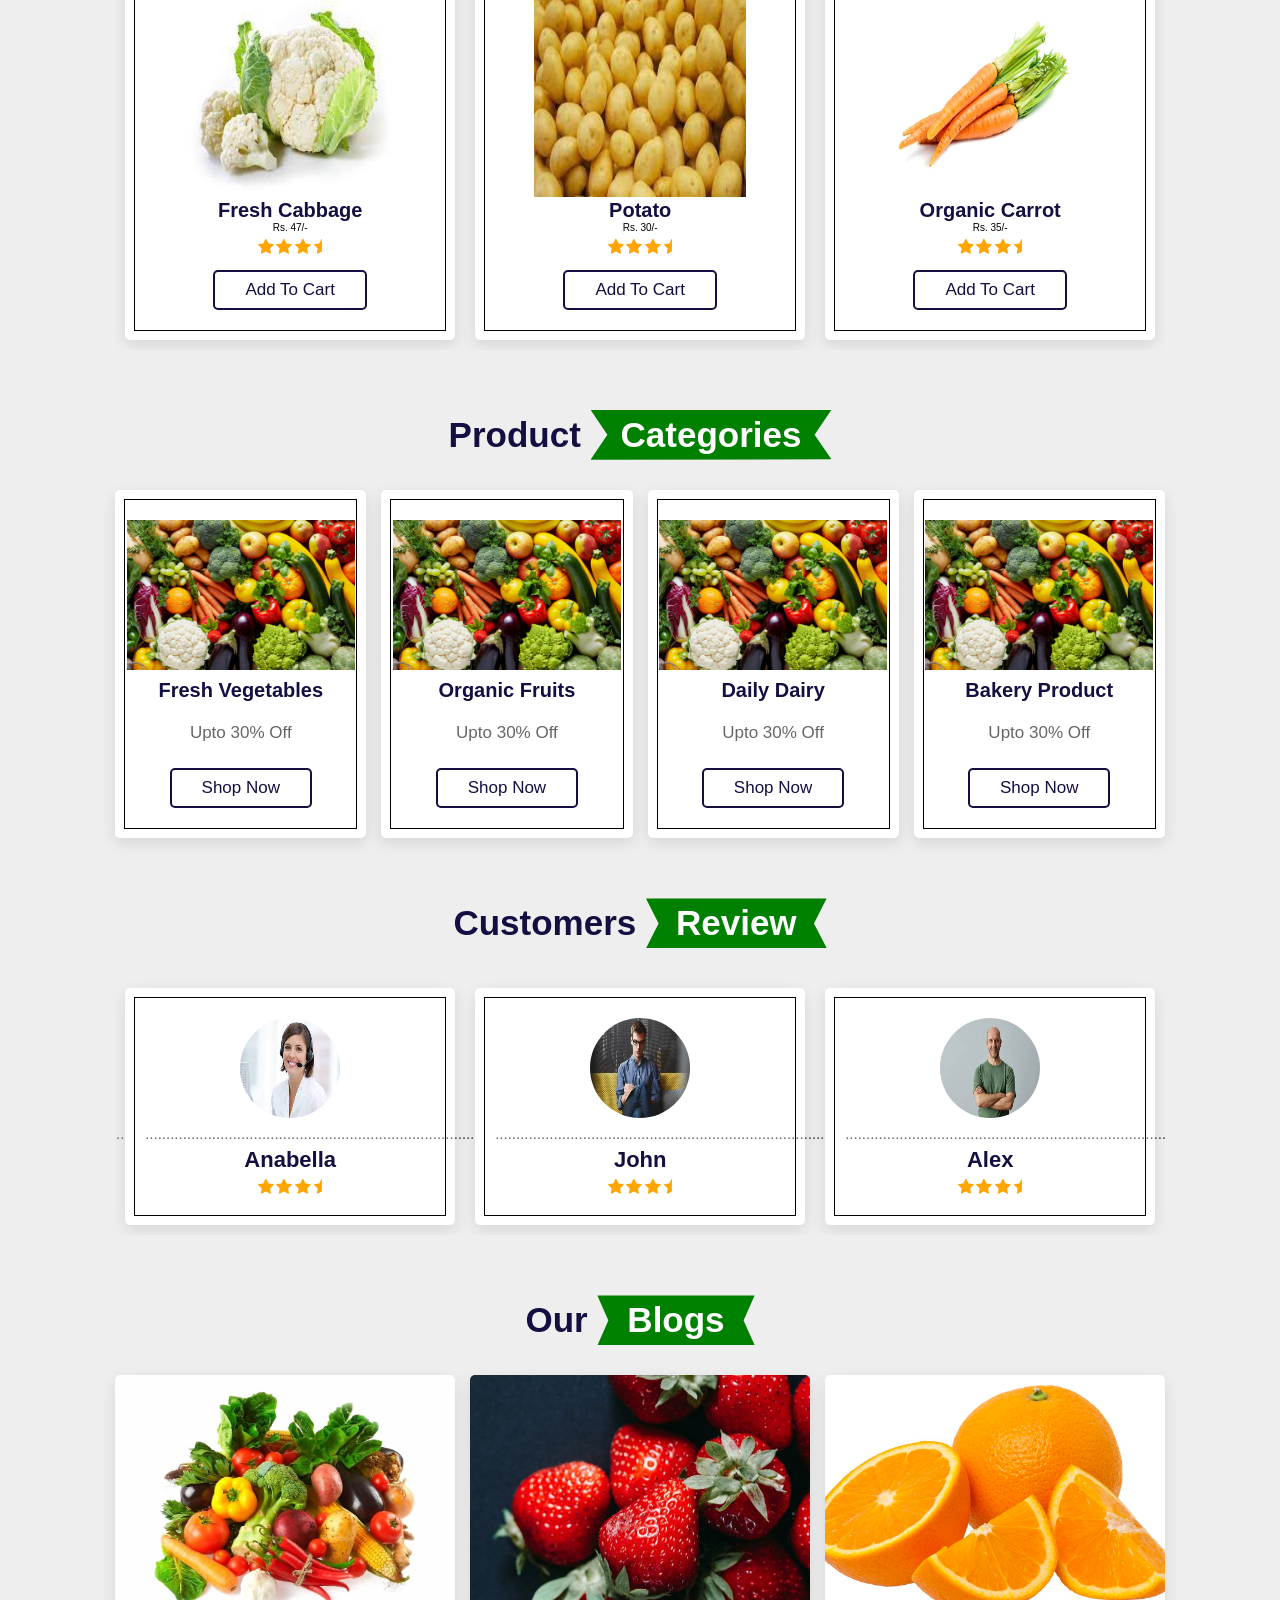
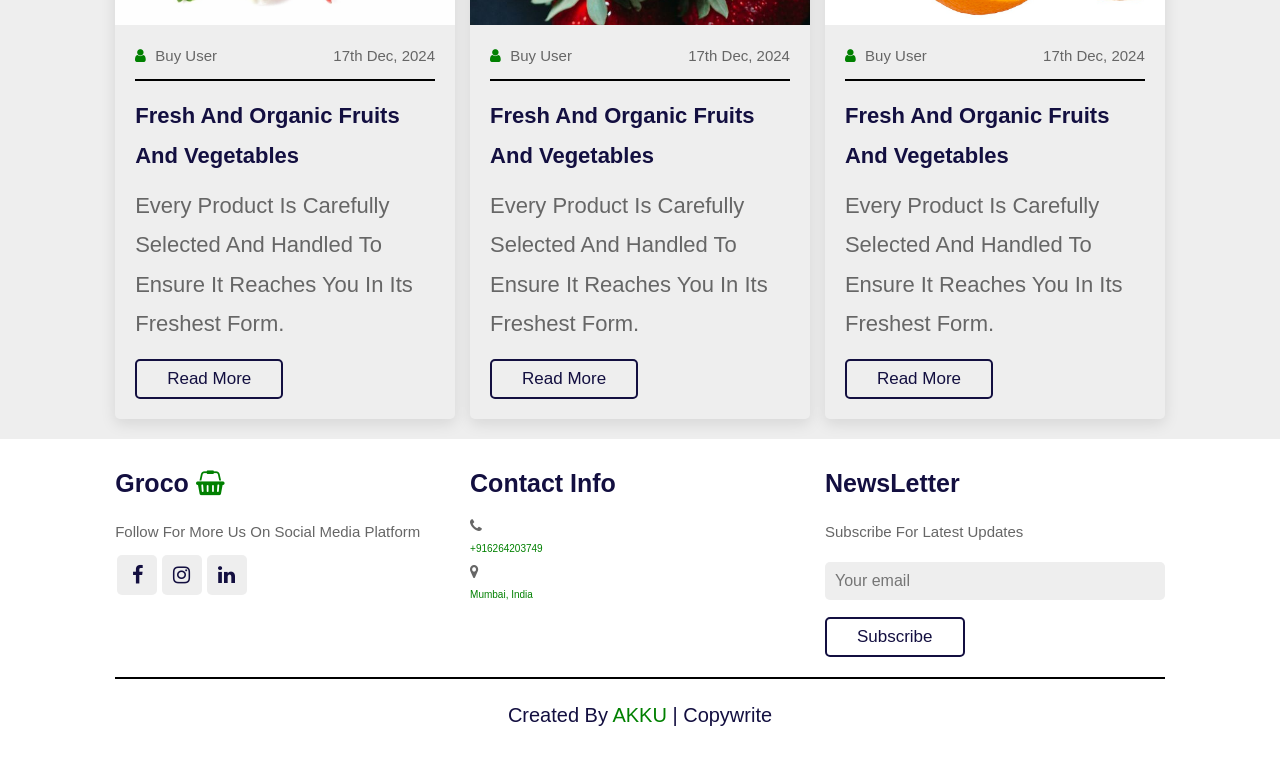
==== commit 21f3936d: "rename the file" ====
--- a/index.html
+++ b/index.html
@@ -16,7 +16,7 @@
     <link rel="stylesheet" href="https://cdnjs.cloudflare.com/ajax/libs/font-awesome/4.7.0/css/font-awesome.min.css">
 
     <!-- Code for linking css file -->
-    <link rel="stylesheet" type="text/css" href="/LandingPAge.css">
+    <link rel="stylesheet" type="text/css" href="style.css">
 
     <link
     rel="stylesheet"
--- a/style.css
+++ b/style.css
@@ -0,0 +1,753 @@
+/* @import url('https://fonts.googleapis.com/css2?family=Poppins:ital,wght@0,400;0,500;1,300&display=swap'); */
+
+:root {
+    --green: green;
+    --black: #130f40;
+    --light-color: #666;
+    --box-shadow: 0 .5rem 1.5rem rgba(0, 0, 0, .1);
+    --border: .2rem solid rgba(0, 0, 0.1);
+    --outline: .1rem solid rgba(0, 0, 0.1);
+
+}
+
+* {
+    font-family: 'Poppins', sans-serif;
+    margin: 0;
+    padding: 0;
+    box-sizing: border-box;
+    outline: none;
+    border: none;
+    text-decoration: none;
+    text-transform: capitalize;
+    transition: all .2s linear;
+
+}
+
+html {
+    font-size: 62.5%;
+    overflow-x: hidden;
+    scroll-behavior: smooth;
+    scroll-padding-top: 7rem;
+}
+
+body {
+    background-color: #eee;
+
+}
+
+/* css code for home banner */
+section {
+    padding: 2rem 9%;
+}
+.heading
+{
+    text-align: center;
+    padding: 2rem 0;
+    padding-bottom: 3rem;
+    font-size: 3.5rem;
+    color: var(--black);
+}
+.heading span 
+{
+    background: var(--green);
+    color: #fff;
+    display: inline-block;
+    padding: .5rem 3rem;
+    clip-path: polygon(100% 0, 93% 50%, 100% 99%, 0% 100%, 7% 50%, 0% 0%);
+
+}
+
+.btn {
+    border: .2rem solid var(--black);
+    margin-top: 1rem;
+    display: inline-block;
+    padding: .8rem 3rem;
+    font-size: 1.7rem;
+    border-radius: .5rem;
+    color: var(--black);
+    cursor: pointer;
+    background: none;
+}
+
+.btn:hover {
+    background: var(--green);
+    color: #fff;
+}
+
+.header {
+    border: 2px solid;
+    position: fixed;
+    top: 0;
+    left: 0;
+    right: 0;
+    z-index: 1000;
+    display: flex;
+    align-items: center;
+    justify-content: space-between;
+    padding: 2rem 9%;
+    background: #fff;
+    box-shadow: var(--box-shadow);
+
+}
+
+.header .logo {
+    font-size: 2.5rem;
+    font-weight: bolder;
+}
+
+.header .logo i {
+    color: var(--green);
+}
+
+.header .navbar a {
+    font-size: 1.7rem;
+    margin: 0 1rem;
+    color: var(--black)
+}
+
+.header .navbar a:hover {
+    color: var(--green);
+}
+
+.header .icons div {
+    border: 0px solid;
+    height: 4.5rem;
+    width: 4.5rem;
+    line-height: 4.5rem;
+    border-radius: .5rem;
+    background: #eee;
+    color: var(--black);
+    font-size: 2rem;
+    margin-right: 3ren;
+    text-align: center;
+    cursor: pointer;
+}
+
+.header .icons div:hover {
+    background: var(--green);
+    color: white;
+}
+
+#menu-btn {
+    display: none;
+}
+
+.header .navbar.active {
+    right: 2rem;
+    transition: .4s linear;
+}
+
+
+.header .search-form {
+    border: 0px solid;
+    position: absolute;
+    top: 110%;
+    right: -110%;
+    width: 50rem;
+    height: 5rem;
+    background: #fff;
+    border-radius: .5rem;
+    overflow: hidden;
+    display: flex;
+    align-items: center;
+    box-shadow: var(--box-shadow);
+
+}
+
+.header .search-form.active {
+    right: 2rem;
+    transition: .4rem linear;
+}
+
+.header .search-form input {
+    height: 100%;
+    width: 100%;
+    background: none;
+    text-transform: none;
+    font-size: 1.6rem;
+    color: var(--black);
+    padding: 0 1.5rem;
+}
+
+.header .search-form label {
+    font-size: 2.2rem;
+    padding-right: 1.5rem;
+    color: var(--black);
+    cursor: pointer;
+}
+
+.header .search-form label:hover {
+    color: var(--green);
+
+}
+
+.header .shopping-cart {
+    border: 0px solid;
+    position: absolute;
+    top: 110%;
+    right: -110%;
+    padding: 1rem;
+    border-radius: .5rem;
+    box-shadow: var(--box-shadow);
+    width: 35rem;
+    background: #fff;
+}
+
+.header .shopping-cart.active {
+    right: 2rem;
+    transition: .4s linear;
+}
+
+.header .shopping-cart .box {
+    display: flex;
+    flex-direction: row;
+    align-items: center;
+    gap: 1rem;
+    position: relative;
+    margin: 1rem 0;
+
+}
+
+.header .shopping-cart .box img {
+    width: 10rem;
+    /* width: 100%; */
+    object-fit: cover;
+}
+
+.header .shopping-cart .box .fa-trash {
+    font-size: 2rem;
+    position: absolute;
+    top: 50%;
+    right: 2rem;
+    cursor: pointer;
+    color: var(--light-color);
+    transform: translateY(-50%);
+}
+
+.header .shopping-cart .box .fa-trash:hover {
+    color: var(--green);
+}
+
+.header .shopping-cart .box .content h3 {
+    color: var(--black);
+    font-size: 1.7rem;
+    padding-bottom: 1rem;
+}
+
+.header .shopping-cart .box .content span {
+    color: var(--light-color);
+    font-size: 1.6rem;
+}
+
+.header .shopping-cart .box .content .quantity {
+    padding-left: 1rem;
+}
+
+.header .shopping-cart .total {
+    font-size: 2.5rem;
+    padding: 1rem 0;
+    text-align: center;
+    color: var(--black);
+}
+
+.header .shopping-cart .btn {
+    display: block;
+    text-align: center;
+    margin: 1rem 0;
+}
+
+.header .login-form {
+    border: 0px solid;
+    position: absolute;
+    width: 30rem;
+    top: 110%;
+    right: -110%;
+    box-shadow: var(--box-shadow);
+    padding: 2rem;
+    border-radius: .5rem;
+    background: #fff;
+    text-align: center;
+
+}
+
+.header .login-form.active {
+    right: 2rem;
+    transition: .4s linear;
+}
+
+.header .login-form h3 {
+    font-size: 2.5rem;
+    text-transform: uppercase;
+    color: var(--black);
+}
+
+.header .login-form .box {
+    width: 100%;
+    border: 0px solid;
+    margin: .7rem 0;
+    background: #eee;
+    border-radius: .5rem;
+    padding: 1rem;
+    font-size: 1.6rem;
+    color: var(--black);
+    text-transform: none;
+}
+
+.header .login-form p {
+    font-size: 1.4rem;
+    padding: .5rem 0;
+    color: var(--light-color);
+}
+
+.header .login-form p a {
+    color: var(--green);
+    text-decoration: underline;
+}
+
+
+.home {
+    border: 0px solid;
+    display: flex;
+    justify-content: center;
+    background: url(/IMAGES/allorganics.jpg) no-repeat;
+    background-position: center;
+    background-size: cover;
+    padding-top: 17rem;
+    padding-bottom: 10rem;
+
+}
+
+
+.home .content
+ {
+    border: 0px solid;
+    text-align: center;
+    width: 60rem;
+
+}
+
+.home .content h3 {
+    color: var(--black);
+    font-size: 3rem;
+}
+
+.home .content h3 span {
+    color: var(--green);
+}
+
+.home .content p
+{
+    color: var(--light-color);
+    font-size: 1.7rem;
+    padding: 1rem 0;
+    line-height: 1.8;
+}
+
+/* features code */
+.features .box-container
+{
+    border: 0px solid;
+    display: grid;
+    grid-template-columns: repeat(auto-fit, minmax(35rem, 1fr));
+    gap: 1.5rem;
+}
+
+.features .box-container .box
+{
+    border: 0px solid red;
+    padding: 3rem 2rem;
+    background: #fff;
+    outline: var(--outline);
+    outline-offset: -1rem;
+    text-align: center;
+    box-shadow: 0px 0px 5px var(--box-shadow);
+
+}
+
+.features .box-container .box:hover
+{
+    box-shadow: 1px 1px 10px 4px var(--green);
+}
+
+.features .box-container .box img
+{
+    margin: 1rem 0;
+    height: 15rem;
+}
+
+.features .box-container .box h3
+{
+    font-size: 2.5rem;
+    line-height: 1.8;
+    color: var(--black);
+}
+.features .box-container .box p
+{
+    font-size: 1.5rem;
+    line-height: 1.8;
+    color: var(--light-color);
+    padding: 1rem o; 
+}
+
+
+/* products */
+
+.products .product-slider
+{
+    border: 0px solid;
+    padding: 1rem;
+    
+}
+
+.products .product-slider:first-child
+{
+    margin-bottom: 2rem;
+}
+.products .product-slider .box
+{
+    border: 0px solid red;
+    background: #fff;
+    border-radius: .5rem;
+    text-align: center;
+    padding: 3rem 2rem;
+    outline-offset: -1rem;
+    outline: var(--outline);
+    box-shadow: var(--box-shadow);
+    transition: .2s linear;
+    /* max-width: 250px; */
+    /* overflow: hidden;  */
+    
+}
+.products .product-slider .box:hover
+{
+    box-shadow: 1px 1px 10px 4px var(--green);
+}
+.products .product-slider .box img
+{
+    height: 20rem;
+    max-width: 212px;
+    
+}
+.products .product-slider .box h1
+{
+    font-size: 2rem;
+    color: var(--black);
+}
+.products .product-slider .box.price
+{
+    font-size: 2rem;
+    color: var(--light-color);
+    padding: .5rem 0;
+}
+.products .product-slider .box .stars i
+{
+    font-size: 1.7rem;
+    color: orange;
+    padding: .5rem 0;
+}
+
+/* categories */
+.categories .box-container
+{
+    border: 0px solid;
+    display: grid;
+    grid-template-columns: repeat(auto-fit, minmax(25rem, 1fr));
+    gap: 1.5rem;
+}
+.categories .box-container .box{
+    padding: 3rem 0;
+    background: white;
+    border-radius: .5rem;
+    box-shadow: var(--box-shadow);
+    outline: var(--outline);
+    outline-offset: -1rem;
+    text-align: center;
+}
+.categories .box-container .box:hover
+{
+    box-shadow: 1px 1px 10px 4px var(--green);
+}
+
+.categories .box-container .box img
+{
+    margin: 1rem o;
+    height: 15rem;
+}
+
+.categories .box-container .box h3
+{
+    font-size: 2rem;
+    color: var(--black);
+    line-height: 1.8;
+}
+
+.categories .box-container .box p
+{
+   font-size: 1.7rem;
+   color: var(--light-color);
+   line-height: 1.8;
+   padding: 1rem 0;
+}
+
+/* review */
+.review .review-slider
+{
+    border: 0px solid;
+    padding: 1rem;
+}
+.review .review-slider .box
+{
+    border: 0px solid red;
+    background: #fff;
+    border-radius: .5rem;
+    text-align: center;
+    padding: 3rem 2rem;
+    outline-offset: -1rem;
+    outline: var(--outline);
+    box-shadow: var(--box-shadow);
+    transition: .2s linear;
+    /* max-width: 250px; */
+}
+
+.review .review-slider .box:hover
+{
+    box-shadow: 1px 1px 10px 4px var(--green);
+}
+
+.review .review-slider .box img
+{
+    height: 10rem;
+    width: 10rem;
+    border-radius: 50%;
+}
+
+.review .review-slider .box p
+{
+    padding:  1rem o;
+    line-height: 1.8;
+    color: var(--light-color);
+    font-size: 1.5rem;
+    /* word-wrap: break-word; */
+}
+
+.review .review-slider .box h3
+{
+    padding-bottom:  .5rem ;
+    color: var(--black);
+    font-size: 2.2rem;
+}
+.review .review-slider .box .stars i
+{
+    color: orange;
+    font-size: 1.7rem;
+}
+
+/* blogs */
+.blogs .box-container
+{
+    border: 0px solid;
+    display: grid;
+    grid-template-columns: repeat(auto-fit, minmax(25rem, 1fr));
+    gap: 1.5rem;
+}
+.blogs .box-container .box
+{
+    overflow: hidden;
+    border-radius: .5rem;
+    box-shadow: var(--box-shadow);
+}
+.blogs .box-container .box img
+{
+    height: 25rem;
+    width: 100%;
+    object-fit: cover;
+}
+.blogs .box-container .box .content
+{
+    padding: 2rem;
+}
+.blogs .box-container .box .content .icons
+{
+    display: flex;
+    align-items: center;
+    justify-content: space-between;
+    padding-bottom: 1.5rem;
+    margin-bottom: 1rem;
+    border-bottom: var(--border);
+}
+
+.blogs .box-container .box .content .icons a
+{
+    color: var(--light-color);
+    font-size: 1.5rem;
+}
+.blogs .box-container .box .content .icons a:hover
+{
+    color: var(--black);
+}
+.blogs .box-container .box .content .icons a i
+{
+    color: green;
+    padding-right: .5rem;
+}
+.blogs .box-container .box .content h3
+{
+    line-height: 1.8;
+    color: var(--black);
+    font-size: 2.2rem;
+    padding: .5rem 0;
+}
+.blogs .box-container .box .content p
+{
+    line-height: 1.8;
+    color: var(--light-color);
+    font-size: 2.2rem;
+    padding: .5rem 0;
+}
+
+/* footer */
+.footer 
+{
+    background: #fff;
+}
+.footer .box-container
+{
+    border: 0px solid;
+    display: grid;
+    grid-template-columns: repeat(auto-fit, minmax(26rem, 1fr));
+    gap: 1.5rem;
+}
+.footer .box-container .box h3
+{
+    font-size: 2.5rem;
+    color: var(--black);
+    padding: 1rem 0;
+}
+.footer .box-container .box h3 i
+{
+    color: var(--green);
+}
+.footer .box-container .box .links
+{
+    color: var(--green);
+    padding-right: .5rem;
+}
+.footer .box-container .box .links i
+{
+    display: block;
+    font-size: 1.5rem;
+    color: var(--light-color);
+    padding: 1rem 0;
+}
+.footer .box-container .box .links:hover:hover
+{
+    padding-right: 2rem;
+}
+.footer .box-container .box p
+{
+    line-height: 1.8;
+    font-size: 1.5rem;
+    color: var(--light-color);
+    padding: 1rem 0;
+}
+.footer .box-container .box .share a
+{
+    height: 4rem;
+    width: 4rem;
+    line-height: 4rem;
+    border-radius: .5rem;
+    font-size: 2rem;
+    color: var(--black);
+    margin-left: .2rem;
+    background: #eee;
+    text-align: center;
+}
+.footer .box-container .box .share a:hover
+{
+   background: var(--green);
+   color: #fff;
+}
+.footer .box-container .box .email
+{
+    width: 100%;
+    margin: .7rem 0;
+    padding: 1rem;
+    border-radius: .5rem;
+    background: #eee;
+    font-size: 1.6rem;
+     color: var(--black);
+     text-transform: none;
+}
+.footer .credit
+{
+    text-align: center;
+    margin-top: 2rem;
+    padding: 1rem;
+    padding-top: 2.5rem;
+    font-size: 2rem;
+    color: var(--black);
+    border-top: var(--border);
+}
+.footer .credit span
+{
+    color: var(--green);
+}
+
+
+/* media query */
+
+@media (max-width: 991px) {
+    html {
+        font-size: 55%;
+    }
+
+    .header {
+        padding: 2rem;
+    }
+
+    section {
+        padding: 2rem;
+    }
+}
+
+@media (max-width: 768px) {
+    #menu-btn {
+        display: inline-block;
+    }
+
+    .header .search-form {
+        width: 90%;
+    }
+
+    .header .navbar {
+        position: absolute;
+        top: 110%;
+        right: -110%;
+        width: 30rem;
+        box-shadow: var(--box-shadow);
+        border-radius: .5rem;
+        background: #fff;
+    }
+
+    .header .navbar a {
+        font-size: 2rem;
+        margin: 2rem 2.5rem;
+        display: block
+    }
+}
+
+@media (max-width: 450px) 
+{
+    html 
+    {
+        font-size: 50%;
+    }
+    .heading
+    {
+        font-size: 2.5rem;
+    }
+    .footer
+    {
+        text-align: center;
+    }
+}
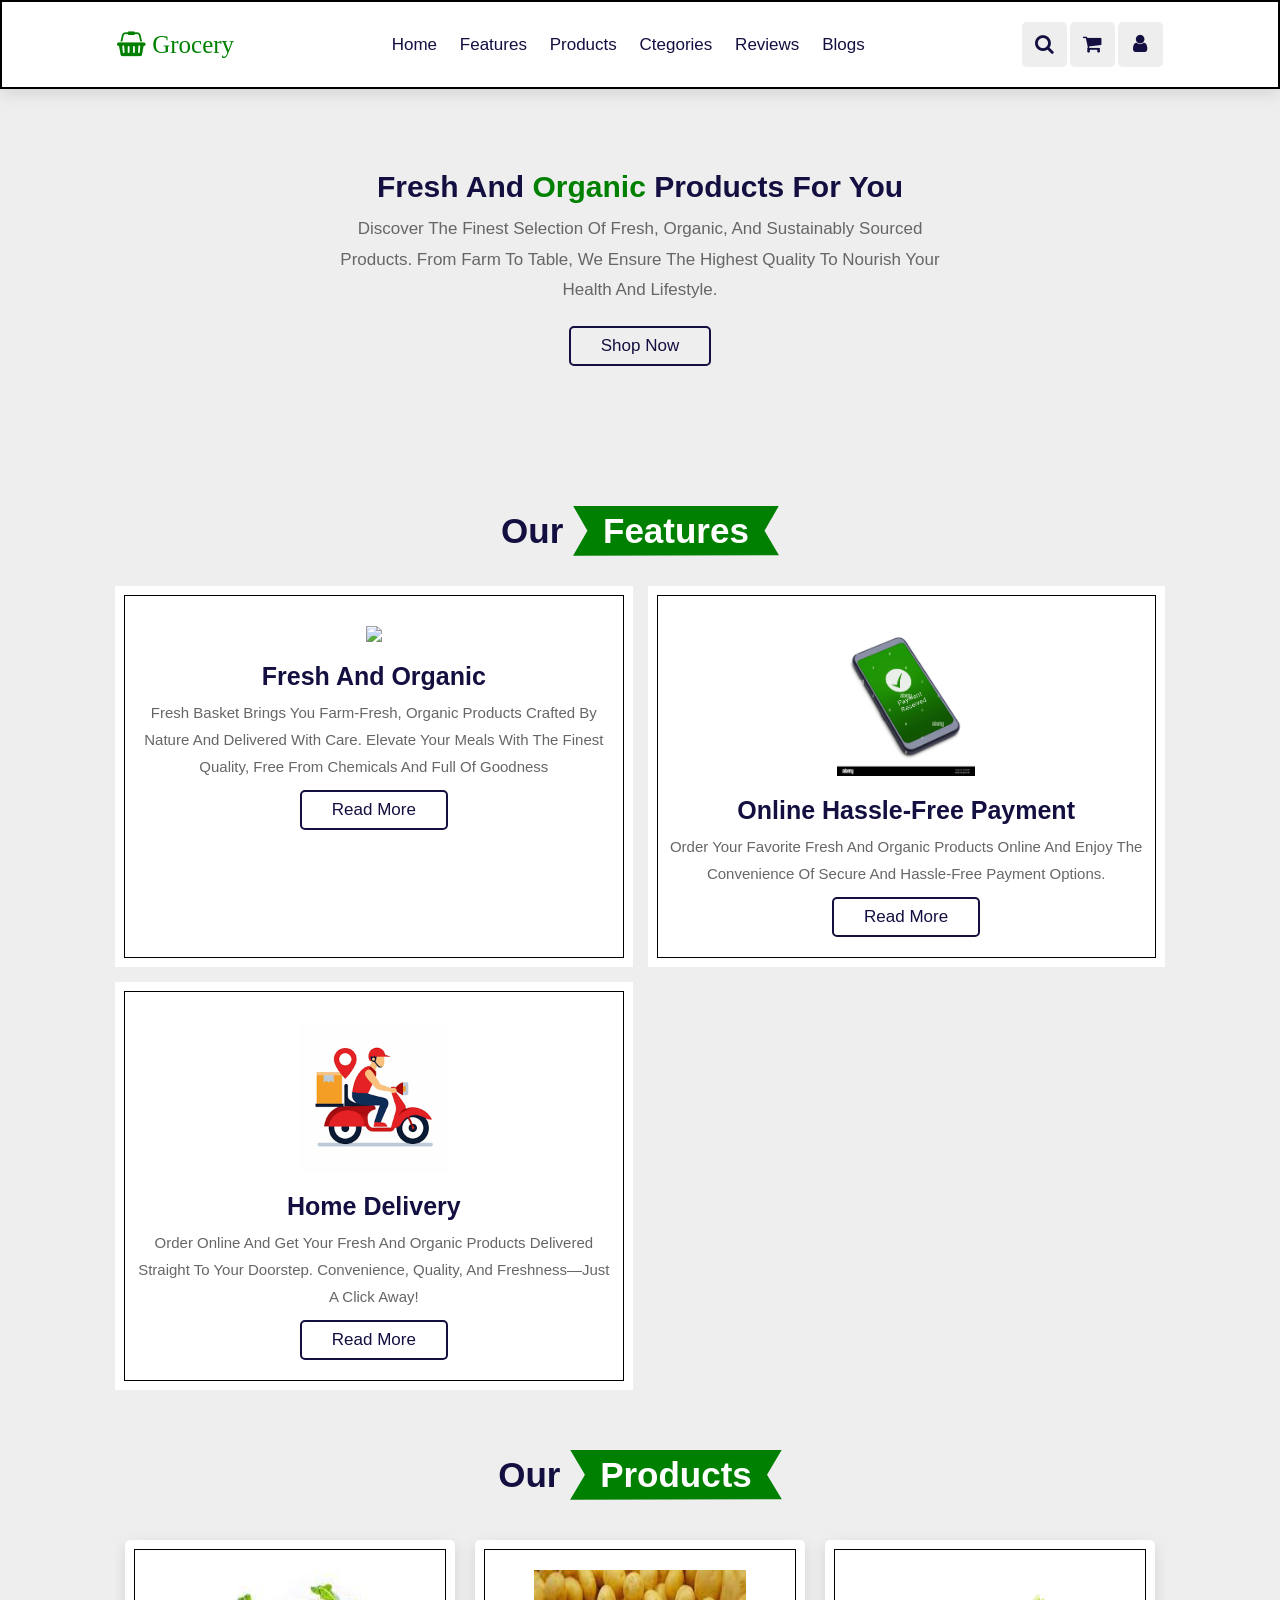
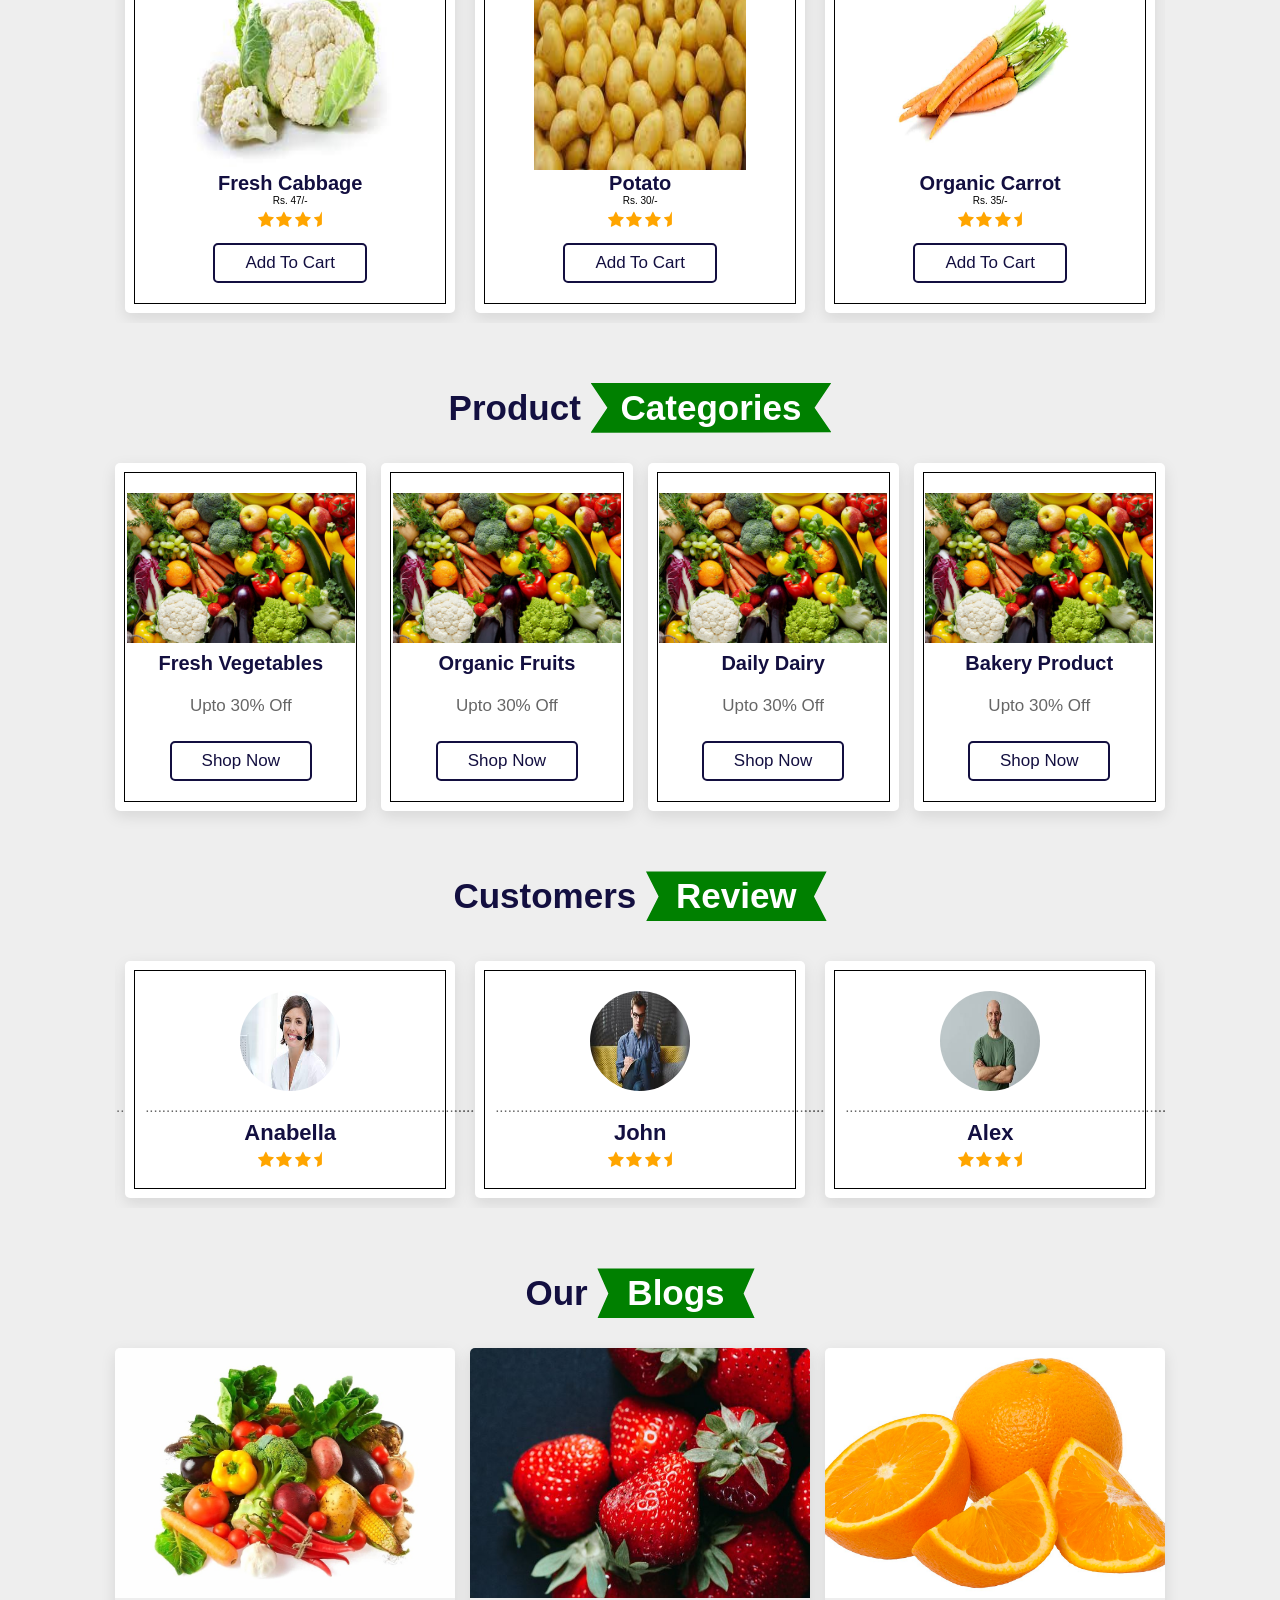
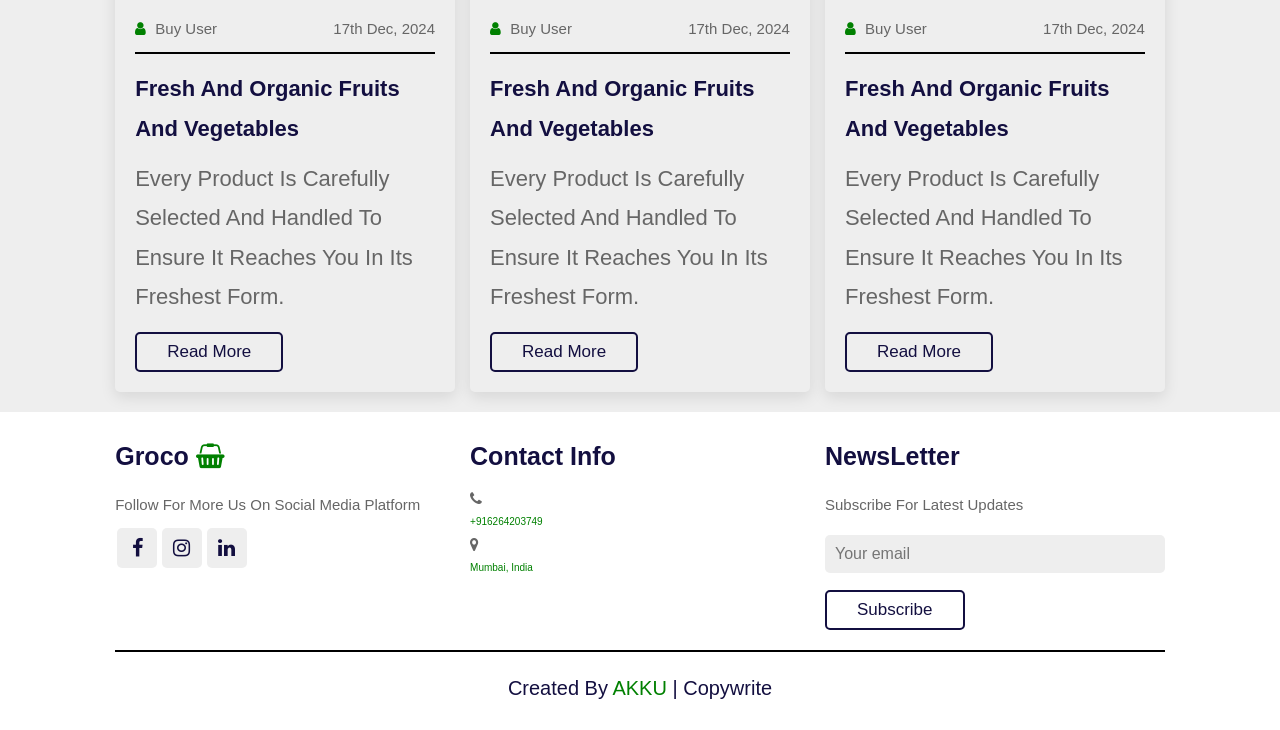
==== commit 6e385c66: "Added the URL" ====
--- a/index.html
+++ b/index.html
@@ -126,7 +126,7 @@
 
         <div class="box-container">
             <div class="box">
-                <img src="/IMAGES/Veg.jpg">
+                <img src="https://res.cloudinary.com/dmkmdqiya/image/upload/v1734366042/Veg_mac4za.jpg">
                 <h3>Fresh and Organic</h3>
 
                 <p>Fresh Basket brings you farm-fresh, organic products crafted by nature and delivered with care. Elevate your meals with the finest quality, free from chemicals and full of goodness  </p>
--- a/style.css
+++ b/style.css
@@ -309,7 +309,7 @@
     border: 0px solid;
     display: flex;
     justify-content: center;
-    background: url(/IMAGES/allorganics.jpg) no-repeat;
+    background: url("https://res.cloudinary.com/dmkmdqiya/image/upload/v1734366043/allorganics_qm3fhu.jpg") no-repeat;
     background-position: center;
     background-size: cover;
     padding-top: 17rem;
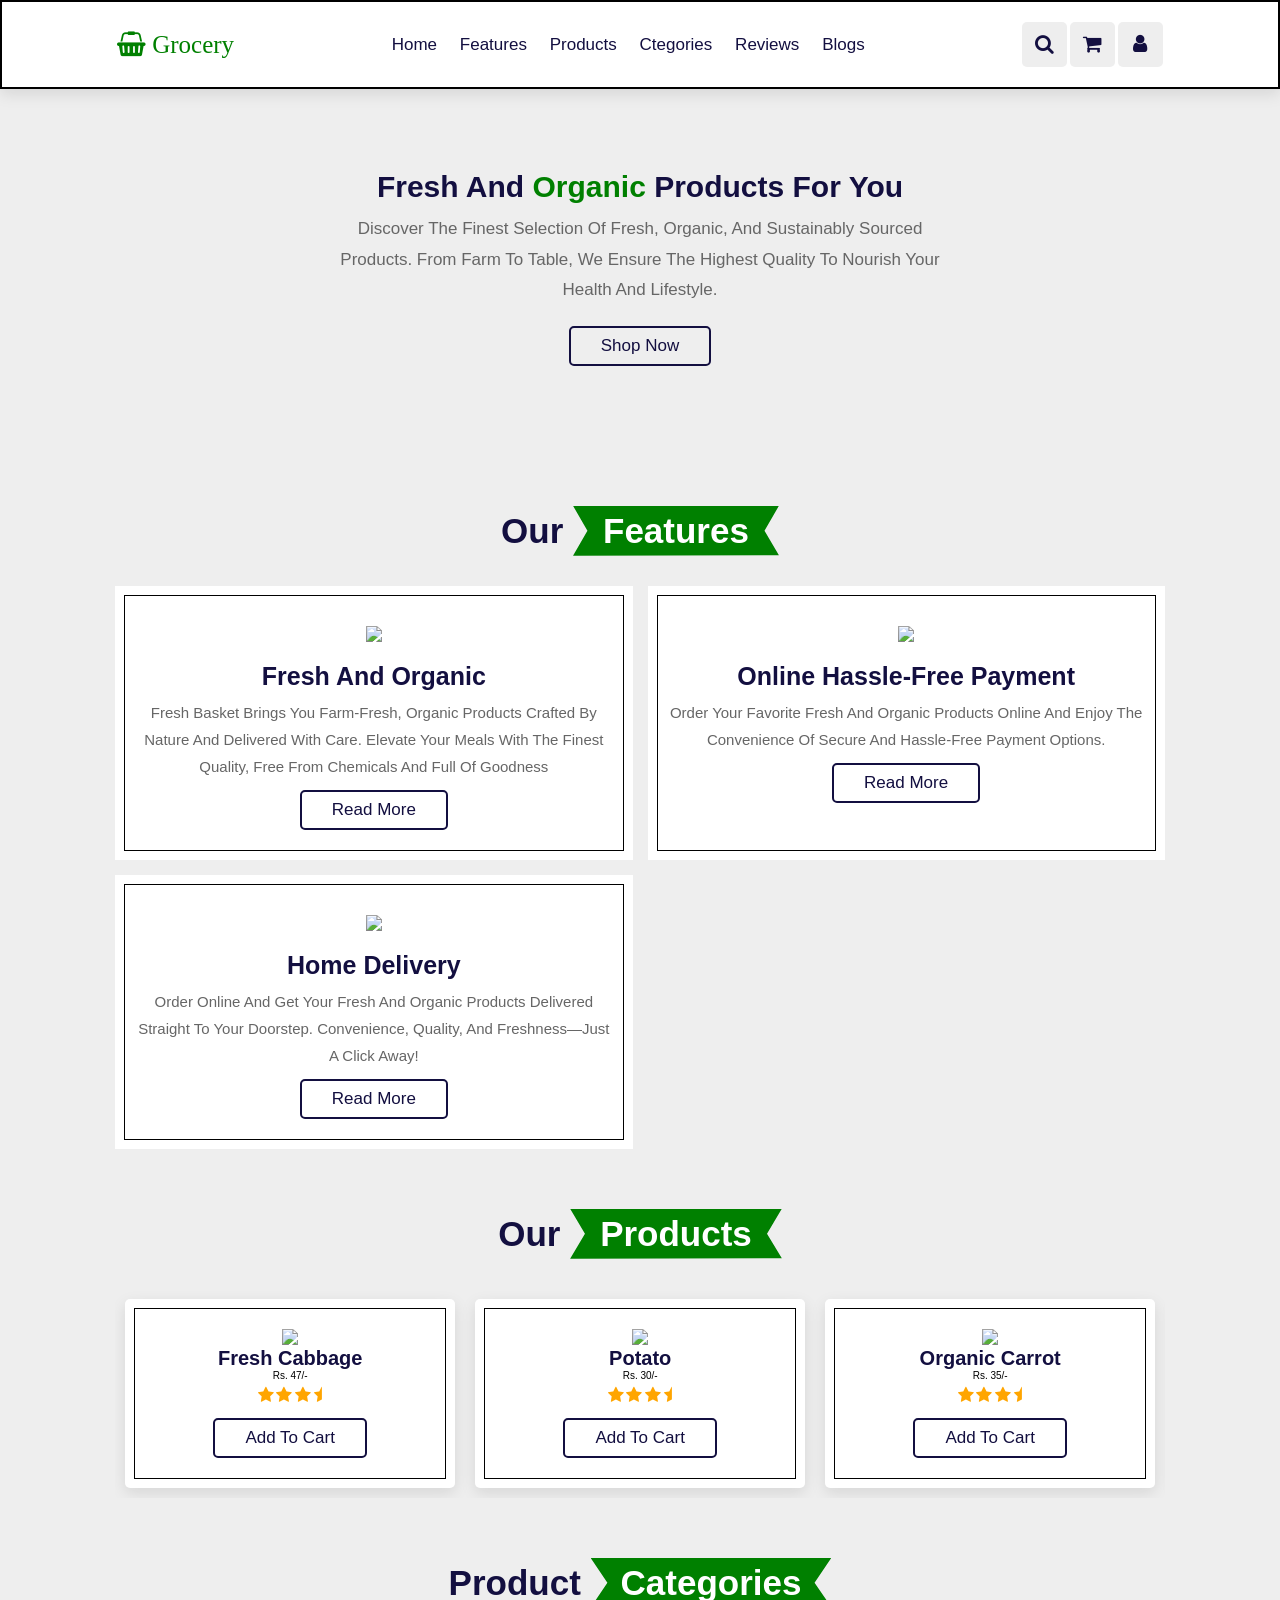
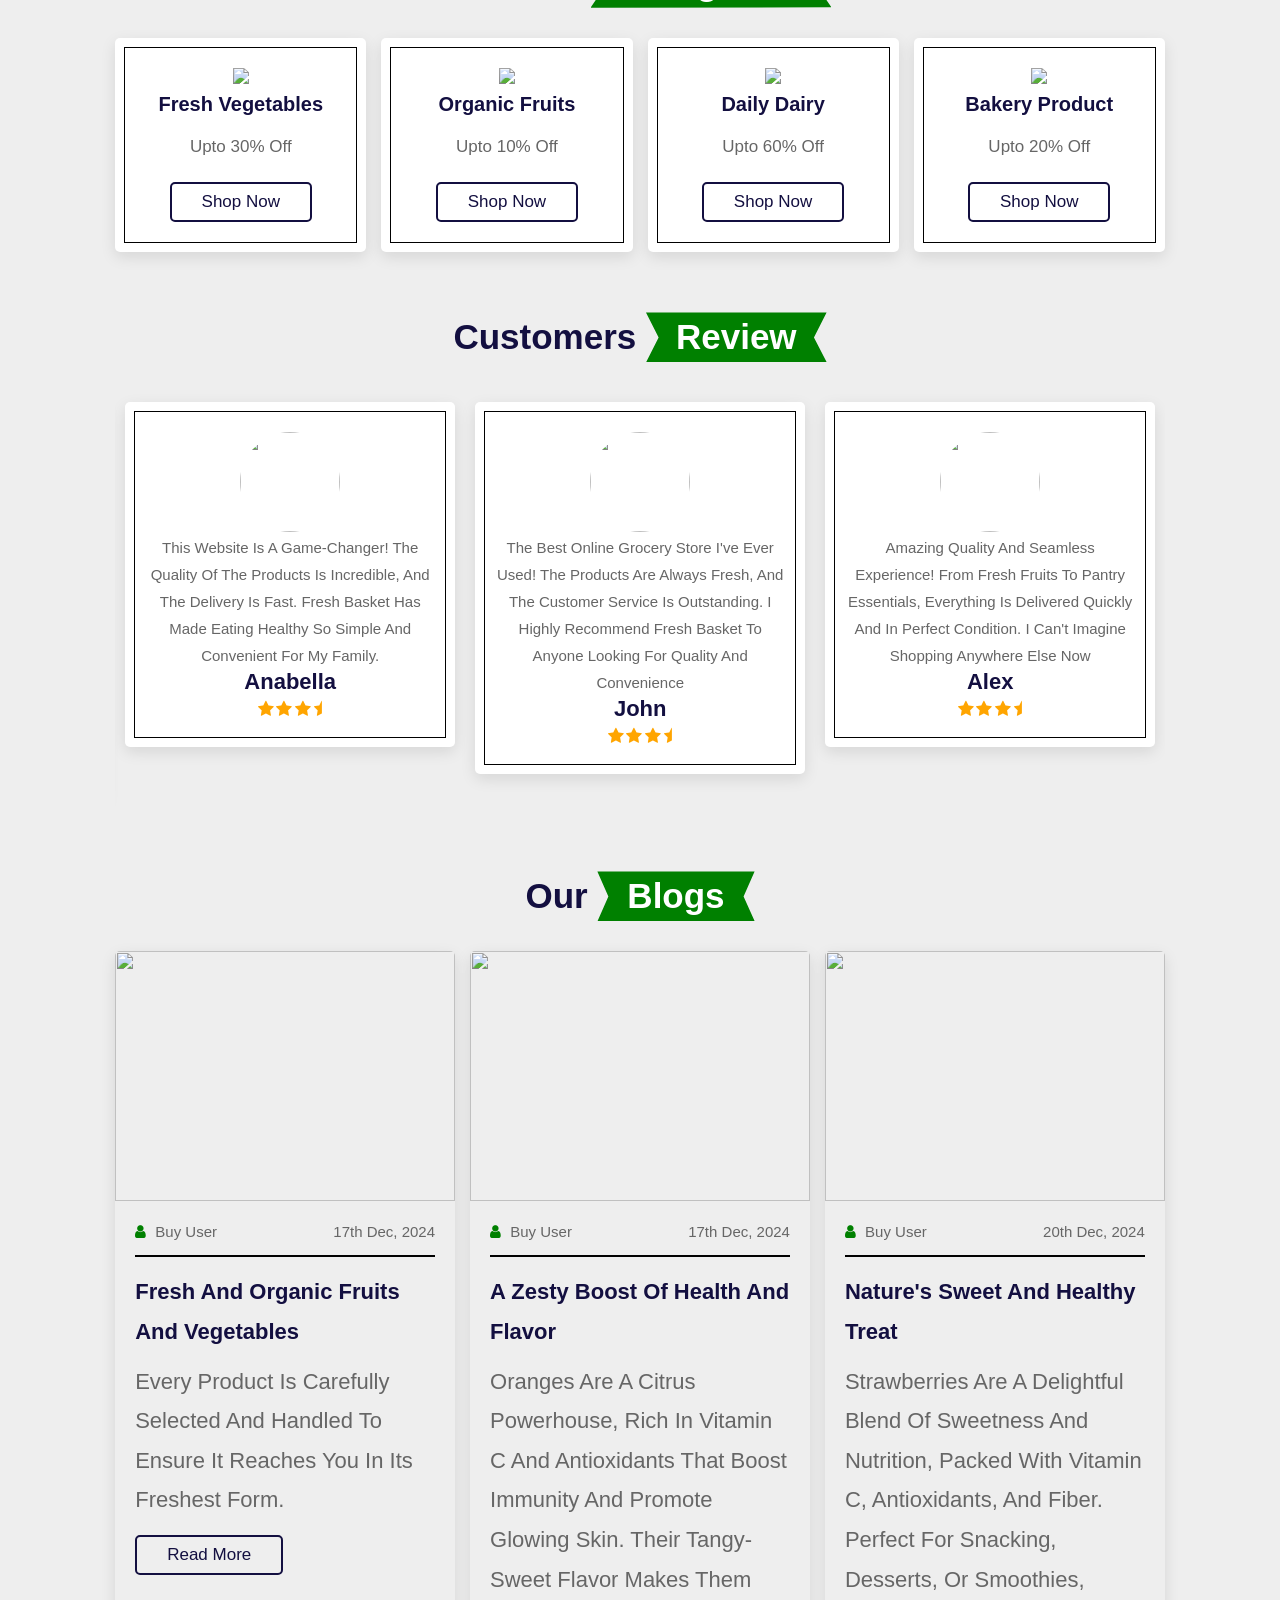
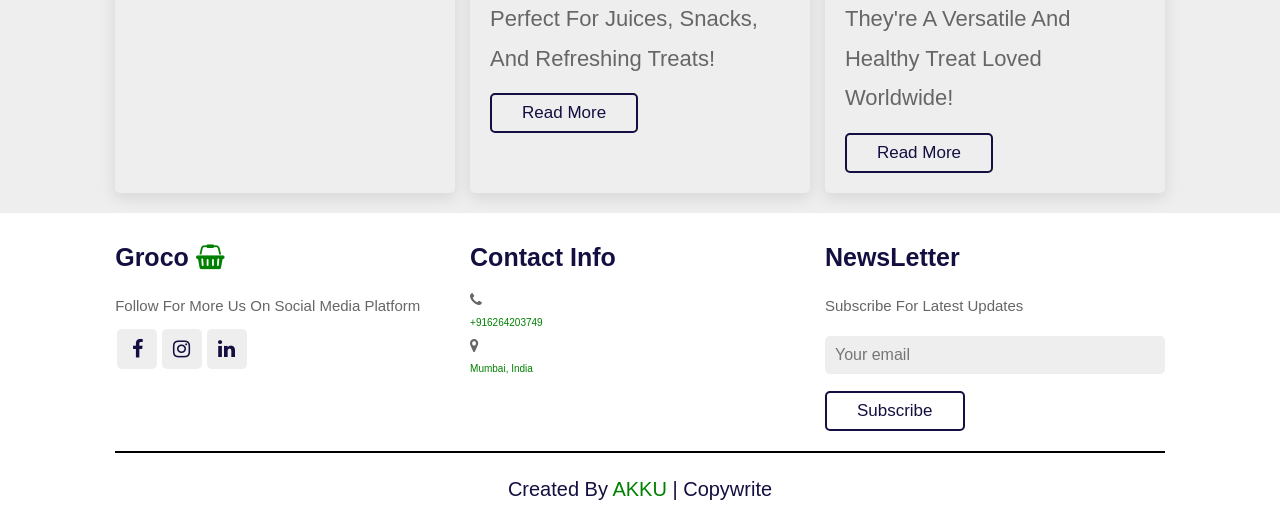
==== commit 9b8e9a51: "add new updates" ====
--- a/index.html
+++ b/index.html
@@ -58,7 +58,7 @@
         <div class="shopping-cart">
             <div class="box">
                 <i class="fa fa-trash"></i>
-                <img src="IMAGES/watermelon.jpeg">
+                <img src="https://res.cloudinary.com/dmkmdqiya/image/upload/v1734366048/watermelon_niybex.jpg">
                 <div class="content">
                     <h3>watermelon</h3>
                     <span class="price">₹57</span>
@@ -68,7 +68,7 @@
             </div>
             <div class="box">
                 <i class="fa fa-trash"></i>
-                <img src="IMAGES/Guawa.jpeg">
+                <img src="https://res.cloudinary.com/dmkmdqiya/image/upload/v1734366044/Guawa_jucppa.jpg">
                 <div class="content">
                     <h3>Guawa</h3>
                     <span class="price">₹37</span>
@@ -79,7 +79,7 @@
 
             <div class="box">
                 <i class="fa fa-trash"></i>
-                <img src="IMAGES/Strawberryy.jpg">
+                <img src="https://res.cloudinary.com/dmkmdqiya/image/upload/v1734366043/Strawberryy_ouythj.jpg">
                 <div class="content">
                     <h3>Strawberry</h3>
                     <span class="price">₹87</span>
@@ -135,7 +135,7 @@
             </div>
 
             <div class="box">
-                <img src="/IMAGES/Payment.jpg">
+                <img src="https://res.cloudinary.com/dmkmdqiya/image/upload/v1734366037/Payment_mu2kwg.jpg">
                 <h3>Online hassle-free Payment</h3>
 
                 <p>Order your favorite fresh and organic products online and enjoy the convenience of secure and hassle-free payment options. </p>
@@ -144,7 +144,7 @@
             </div>
 
             <div class="box">
-                <img src="/IMAGES/delivery.png">
+                <img src="https://res.cloudinary.com/dmkmdqiya/image/upload/v1734366040/delivery_qdac6l.png">
                 <h3>Home Delivery</h3>
 
                 <p>Order online and get your fresh and organic products delivered straight to your doorstep. Convenience, quality, and freshness—just a click away!  </p>
@@ -164,7 +164,7 @@
         <div class="swiper product-slider">
             <div class="swiper-wrapper">
                 <div class="swiper-slide box">
-                    <img src="/IMAGES/cabbage.jpeg">
+                    <img src="https://res.cloudinary.com/dmkmdqiya/image/upload/v1734366049/cabbage_fvj10s.jpg">
                     <h1>Fresh cabbage</h1>
                     <div class="price">Rs. 47/-</div>
                     <div class="stars">
@@ -178,7 +178,7 @@
                 </div>
 
                 <div class="swiper-slide box">
-                    <img src="/IMAGES/Potato.jpeg">
+                    <img src="https://res.cloudinary.com/dmkmdqiya/image/upload/v1734366050/Potato_ep8lvl.jpg">
                     <h1>Potato</h1>
                     <div class="price">Rs. 30/-</div>
                     <div class="stars">
@@ -192,7 +192,7 @@
                 </div>
             
                 <div class="swiper-slide box">
-                    <img src="/IMAGES/Carrot.jpg">
+                    <img src="https://res.cloudinary.com/dmkmdqiya/image/upload/v1734366053/Carrot_v1piz0.jpg">
                     <h1>Organic Carrot</h1>
                     <div class="price">Rs. 35/-</div>
                     <div class="stars">
@@ -206,7 +206,7 @@
                 </div>
             
                 <div class="swiper-slide box">
-                    <img src="/IMAGES/mango.jpg">
+                    <img src="https://res.cloudinary.com/dmkmdqiya/image/upload/v1734366044/mango_ebry9r.jpg">
                     <h1>Fresh mango</h1>
                     <div class="price">Rs. 150/-</div>
                     <div class="stars">
@@ -220,7 +220,7 @@
                 </div>
         
                 <div class="swiper-slide box">
-                    <img src="/IMAGES/Strawberryy.jpg">
+                    <img src="https://res.cloudinary.com/dmkmdqiya/image/upload/v1734366043/Strawberryy_ouythj.jpg">
                     <h1>Fresh Strawberry</h1>
                     <div class="price">Rs. 47/-</div>
                     <div class="stars">
@@ -234,7 +234,7 @@
                 </div>
 
                 <div class="swiper-slide box">
-                    <img src="/IMAGES/ladisfing1.jpg">
+                    <img src="https://res.cloudinary.com/dmkmdqiya/image/upload/v1734366053/ladisfing1_kr0rx5.jpg">
                     <h1>Organic LAdyfinger</h1>
                     <div class="price">Rs. 17/-</div>
                     <div class="stars">
@@ -257,30 +257,30 @@
         <h1 class="heading"> Product <span>Categories</span></h1>
         <div class="box-container">
             <div class="box">
-                <img src="/IMAGES/allvegeies.jpg">
+                <img src="https://res.cloudinary.com/dmkmdqiya/image/upload/v1734366049/allvegeies_t3kvyt.jpg">
                 <h3>Fresh Vegetables</h3>
                 <p>upto 30% off</p>
                 <a href="#" class="btn">Shop now</a>
             </div>
 
             <div class="box">
-                <img src="/IMAGES/allvegeies.jpg">
+                <img src="https://res.cloudinary.com/dmkmdqiya/image/upload/v1734366049/allfruits_oeuyh3.jpg">
                 <h3>Organic Fruits</h3>
-                <p>upto 30% off</p>
+                <p>upto 10% off</p>
                 <a href="#" class="btn">Shop now</a>
             </div>
 
             <div class="box">
-                <img src="/IMAGES/allvegeies.jpg">
+                <img src="https://res.cloudinary.com/dmkmdqiya/image/upload/v1734448198/download_houu7j.jpg">
                 <h3>Daily Dairy</h3>
-                <p>upto 30% off</p>
+                <p>upto 60% off</p>
                 <a href="#" class="btn">Shop now</a>
             </div>
 
             <div class="box">
-                <img src="/IMAGES/allvegeies.jpg">
+                <img src="https://res.cloudinary.com/dmkmdqiya/image/upload/v1734448198/images_gayydu.jpg">
                 <h3>Bakery Product</h3>
-                <p>upto 30% off</p>
+                <p>upto 20% off</p>
                 <a href="#" class="btn">Shop now</a>
             </div>
         </div>
@@ -294,8 +294,8 @@
         <div class="swiper review-slider">
             <div class="swiper-wrapper">
             <div class="swiper-slide box">
-                <img src="/IMAGES/P1.jpeg">
-                <p>.......................................................................................................................................................................................</p>
+                <img src="https://res.cloudinary.com/dmkmdqiya/image/upload/v1734366036/p2_a1apgc.jpg">
+                <p>I love shopping from this website! The quality of the products is top-notch, and the delivery is always on time. Fresh Basket has made my life so much easier with its fresh and organic options right at my doorstep. Highly recommend it to everyone!</p>
                 <h3>Lui Loise</h3>
                 <div class="stars">
                     <i class="fa fa-star"></i>
@@ -307,8 +307,8 @@
             </div>
 
             <div class="swiper-slide box">
-                <img src="/IMAGES/p2.jpeg">
-                <p>.......................................................................................................................................................................................</p>
+                <img src="https://res.cloudinary.com/dmkmdqiya/image/upload/v1734366037/P1_tvczcu.jpg">
+                <p>This website is a game-changer! The quality of the products is incredible, and the delivery is fast. Fresh Basket has made eating healthy so simple and convenient for my family.</p>
                 <h3>Anabella </h3>
                 <div class="stars">
                     <i class="fa fa-star"></i>
@@ -320,8 +320,8 @@
             </div>
 
             <div class="swiper-slide box">
-                <img src="/IMAGES/p3.jpeg">
-                <p>.......................................................................................................................................................................................</p>
+                <img src="https://res.cloudinary.com/dmkmdqiya/image/upload/v1734366036/p3_zil0nu.jpg">
+                <p>The best online grocery store I've ever used! The products are always fresh, and the customer service is outstanding. I highly recommend Fresh Basket to anyone looking for quality and convenience</p>
                 <h3>John</h3>
                 <div class="stars">
                     <i class="fa fa-star"></i>
@@ -333,8 +333,8 @@
             </div>
 
             <div class="swiper-slide box">
-                <img src="/IMAGES/p4.jpeg">
-                <p>.......................................................................................................................................................................................</p>
+                <img src="https://res.cloudinary.com/dmkmdqiya/image/upload/v1734366035/p4_adufkf.jpg">
+                <p>Amazing quality and seamless experience! From fresh fruits to pantry essentials, everything is delivered quickly and in perfect condition. I can't imagine shopping anywhere else now</p>
                 <h3>Alex</h3>
                 <div class="stars">
                     <i class="fa fa-star"></i>
@@ -355,7 +355,7 @@
         <div class="box-container">
 
             <div class="box">
-                <img src="IMAGES/Veg.jpg">
+                <img src="https://res.cloudinary.com/dmkmdqiya/image/upload/v1734366043/Veg_cniwej.jpg">
                 <div class="content">
                     <div class="icons">
                         <a href="#"><i class="fa fa-user"></i> Buy User</a>
@@ -368,27 +368,27 @@
         </div>
 
         <div class="box">
-            <img src="IMAGES/Strawberry.jpg">
+            <img src="https://res.cloudinary.com/dmkmdqiya/image/upload/v1734366049/orange_wninba.jpg">
             <div class="content">
                 <div class="icons">
                     <a href="#"><i class="fa fa-user"></i> Buy User</a>
                     <a href="#"><i class="fa fa-calender"></i> 17th Dec, 2024</a>
             </div>
-            <h3>Fresh and organic fruits and Vegetables</h3>
-            <p>Every product is carefully selected and handled to ensure it reaches you in its freshest form.</p>
+            <h3>A Zesty Boost of Health and Flavor</h3>
+            <p>Oranges are a citrus powerhouse, rich in vitamin C and antioxidants that boost immunity and promote glowing skin. Their tangy-sweet flavor makes them perfect for juices, snacks, and refreshing treats!</p>
             <a href="#" class="btn">read more</a>
        </div>
     </div>
 
     <div class="box">
-        <img src="IMAGES/orange.jpg">
+        <img src="https://res.cloudinary.com/dmkmdqiya/image/upload/v1734366048/Strawberry_oqqzqp.jpg">
         <div class="content">
             <div class="icons">
                 <a href="#"><i class="fa fa-user"></i> Buy User</a>
-                <a href="#"><i class="fa fa-calender"></i> 17th Dec, 2024</a>
-                    </div>
-                        <h3>Fresh and organic fruits and Vegetables</h3>
-                            <p>Every product is carefully selected and handled to ensure it reaches you in its freshest form.</p>
+                <a href="#"><i class="fa fa-calender"></i> 20th Dec, 2024</a>
+                    </div>
+                        <h3>Nature's Sweet and Healthy Treat</h3>
+                            <p>Strawberries are a delightful blend of sweetness and nutrition, packed with vitamin C, antioxidants, and fiber. Perfect for snacking, desserts, or smoothies, they're a versatile and healthy treat loved worldwide!</p>
                              <a href="#" class="btn">read more</a>
                       </div>
              </div>
@@ -430,7 +430,7 @@
 
 
     <script src="https://cdn.jsdelivr.net/npm/swiper@11/swiper-bundle.min.js"></script>
-    <script src="/script.js"></script>
+    <script src="script.js"></script>
 
 </body>
 
